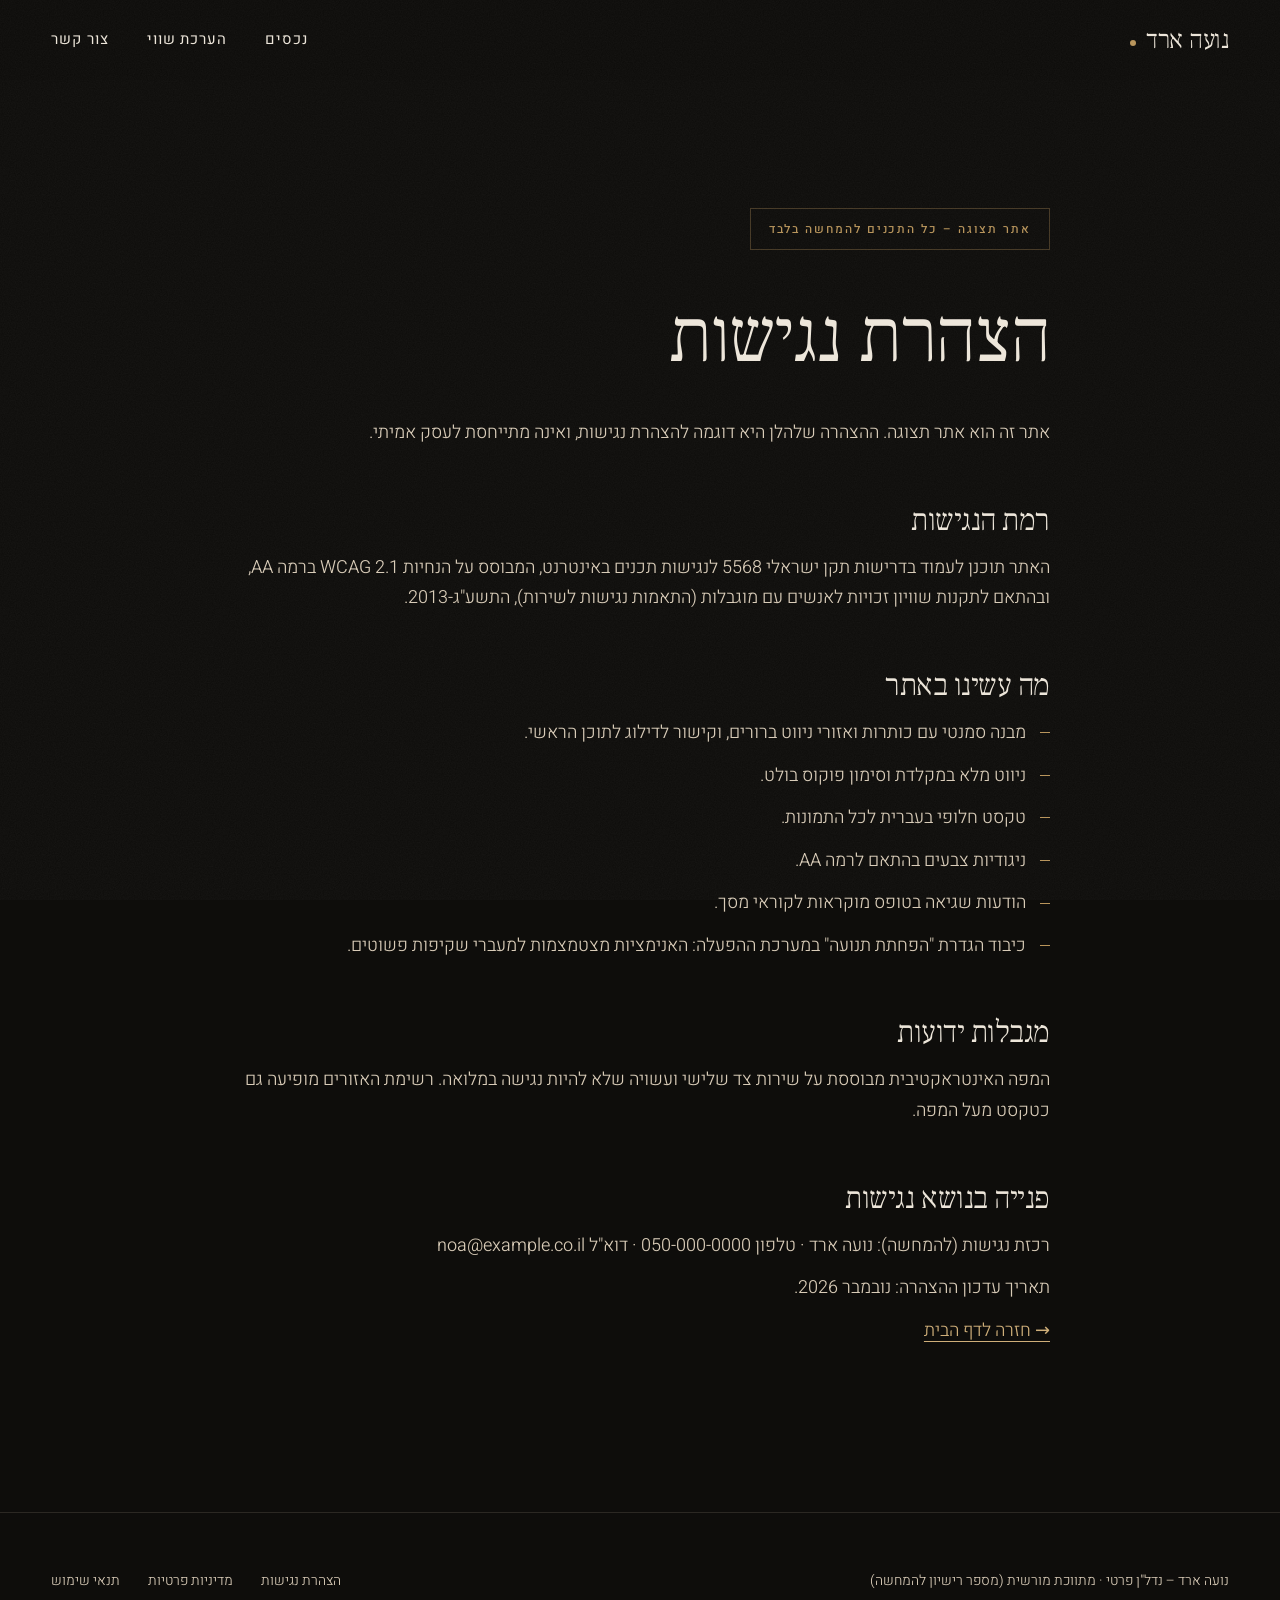
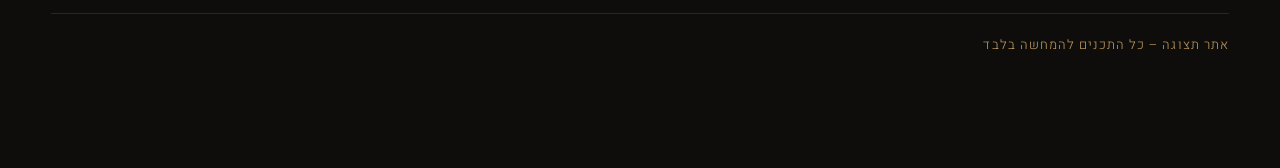
==== accessibility.html @ a2635454 "Noa Arad – private real estate demo site Hebrew (RTL) scroll-driven demo site for a fictional luxury" ====
<!doctype html>
<html lang="he" dir="rtl">
<head>
  <meta charset="utf-8">
  <meta name="viewport" content="width=device-width, initial-scale=1">
  <title>הצהרת נגישות · נועה ארד – נדל"ן פרטי</title>
  <meta name="robots" content="noindex">
  <meta name="theme-color" content="#0E0D0B">
  <link rel="icon" href="favicon.svg" type="image/svg+xml">
  <link rel="preconnect" href="https://fonts.googleapis.com">
  <link rel="preconnect" href="https://fonts.gstatic.com" crossorigin>
  <link rel="stylesheet" href="https://fonts.googleapis.com/css2?family=Frank+Ruhl+Libre:wght@300;500&family=Heebo:wght@300;400;500&display=swap">
  <link rel="stylesheet" href="css/style.css">
</head>
<body>
  <a class="skip-link" href="#main">דילוג לתוכן הראשי</a>
  <header class="site-header">
    <div class="site-header__inner">
      <a class="logo" href="index.html">נועה ארד</a>
      <nav class="site-nav" aria-label="ניווט ראשי">
        <ul>
          <li><a href="index.html#listings">נכסים</a></li>
          <li><a href="index.html#valuation">הערכת שווי</a></li>
          <li><a href="index.html#contact">צור קשר</a></li>
        </ul>
      </nav>
    </div>
  </header>
  <main id="main" class="page" tabindex="-1">
    <div class="container">
      <p class="demo-banner">אתר תצוגה – כל התכנים להמחשה בלבד</p>
      <h1>הצהרת נגישות</h1>
      <p>אתר זה הוא אתר תצוגה. ההצהרה שלהלן היא דוגמה להצהרת נגישות, ואינה מתייחסת לעסק אמיתי.</p>
      <h2>רמת הנגישות</h2>
      <p>האתר תוכנן לעמוד בדרישות תקן ישראלי 5568 לנגישות תכנים באינטרנט, המבוסס על הנחיות WCAG 2.1 ברמה AA, ובהתאם לתקנות שוויון זכויות לאנשים עם מוגבלות (התאמות נגישות לשירות), התשע"ג-2013.</p>
      <h2>מה עשינו באתר</h2>
      <ul>
        <li>מבנה סמנטי עם כותרות ואזורי ניווט ברורים, וקישור לדילוג לתוכן הראשי.</li>
        <li>ניווט מלא במקלדת וסימון פוקוס בולט.</li>
        <li>טקסט חלופי בעברית לכל התמונות.</li>
        <li>ניגודיות צבעים בהתאם לרמה AA.</li>
        <li>הודעות שגיאה בטופס מוקראות לקוראי מסך.</li>
        <li>כיבוד הגדרת "הפחתת תנועה" במערכת ההפעלה: האנימציות מצטמצמות למעברי שקיפות פשוטים.</li>
      </ul>
      <h2>מגבלות ידועות</h2>
      <p>המפה האינטראקטיבית מבוססת על שירות צד שלישי ועשויה שלא להיות נגישה במלואה. רשימת האזורים מופיעה גם כטקסט מעל המפה.</p>
      <h2>פנייה בנושא נגישות</h2>
      <p>רכזת נגישות (להמחשה): נועה ארד · טלפון <span dir="ltr">050-000-0000</span> · דוא"ל noa@example.co.il</p>
      <p>תאריך עדכון ההצהרה: נובמבר 2026.</p>
      <p><a href="index.html">→ חזרה לדף הבית</a></p>
    </div>
  </main>
  <footer class="site-footer">
    <div class="container site-footer__inner">
      <p>נועה ארד – נדל"ן פרטי · מתווכת מורשית (מספר רישיון להמחשה)</p>
      <nav aria-label="קישורים משפטיים">
        <ul class="site-footer__links">
          <li><a href="accessibility.html">הצהרת נגישות</a></li>
          <li><a href="privacy.html">מדיניות פרטיות</a></li>
          <li><a href="terms.html">תנאי שימוש</a></li>
        </ul>
      </nav>
      <p class="site-footer__demo">אתר תצוגה – כל התכנים להמחשה בלבד</p>
    </div>
  </footer>
</body>
</html>
---- css/style.css ----
/* =========================================================
   נועה ארד – נדל"ן פרטי · Design system
   Phase 2: full static design. Motion is added in phases 3–4.
   ========================================================= */

/* ---------- Tokens ---------- */
:root {
  --ink: #0E0D0B;
  --ink-2: #17140F;
  --cream: #F3EDE3;
  --sand: #D9CCB8;
  --text: #EDE6DA;
  --gold: #B8945A;
  --gold-soft: #CFAF7A;
  --gold-deep: #7A5C2E;      /* gold for text on cream (AA) */
  --ink-muted: #4A4237;      /* secondary text on cream (AA) */
  --line: rgba(184, 148, 90, .32);
  --line-faint: rgba(217, 204, 184, .14);
  --error: #E8A48F;
  --error-on-cream: #A1381F;

  --font-serif: 'Frank Ruhl Libre', 'David', 'Times New Roman', serif;
  --font-sans: 'Heebo', system-ui, -apple-system, 'Segoe UI', Arial, sans-serif;

  --max: 1320px;
  --gutter: clamp(20px, 4vw, 56px);
  --col-gap: clamp(16px, 2vw, 32px);
  --header-h: 80px;
  --section-pad: clamp(112px, 15vw, 220px);

  --ease-out: cubic-bezier(.16, 1, .3, 1);   /* expo.out */
  --ease-io: cubic-bezier(.65, 0, .35, 1);

  /* Section theme (overridden by .theme-cream) */
  --bg: var(--ink);
  --fg: var(--text);
  --fg-2: var(--sand);
  --accent: var(--gold);
  --rule: var(--line);
}
@media (max-width: 767px) { :root { --header-h: 64px; } }

/* ---------- Reset / base ---------- */
*, *::before, *::after { box-sizing: border-box; }
html { -webkit-text-size-adjust: 100%; text-size-adjust: 100%; scroll-padding-top: var(--header-h); }
body {
  margin: 0;
  background: var(--ink);
  color: var(--sand);
  font-family: var(--font-sans);
  font-weight: 300;
  font-size: 17px;
  line-height: 1.7;
  -webkit-font-smoothing: antialiased;
  -moz-osx-font-smoothing: grayscale;
  overflow-x: clip;
}
@media (min-width: 1024px) { body { font-size: 18px; } }

h1, h2, h3 {
  font-family: var(--font-serif);
  font-weight: 300;
  color: var(--fg);
  line-height: 1.04;
  letter-spacing: -0.015em;
  margin: 0;
  text-wrap: balance;
}
h2 { font-size: clamp(42px, 6.4vw, 104px); }
h3 { font-size: clamp(24px, 2.2vw, 32px); line-height: 1.15; }
p { margin: 0; text-wrap: pretty; }
a { color: inherit; text-decoration-thickness: 1px; text-underline-offset: .25em; }
img { display: block; max-width: 100%; height: auto; }
picture { display: contents; }
ul, ol { list-style: none; margin: 0; padding: 0; }
address { font-style: normal; }
button { font: inherit; color: inherit; }
::selection { background: var(--gold); color: var(--ink); }

:focus-visible { outline: 2px solid var(--gold); outline-offset: 4px; }
.theme-cream :focus-visible { outline-color: var(--gold-deep); }

.visually-hidden {
  position: absolute !important; width: 1px; height: 1px; overflow: hidden;
  clip-path: inset(50%); white-space: nowrap;
}
.skip-link {
  position: fixed; inset-block-start: 12px; inset-inline-start: 12px; z-index: 1001;
  padding: 12px 20px; background: var(--gold); color: var(--ink);
  font-weight: 500; text-decoration: none;
  transform: translateY(-200%);
}
.skip-link:focus { transform: none; }

/* Film grain over everything */
body::after {
  content: '';
  position: fixed; inset: 0;
  z-index: 999;
  pointer-events: none;
  opacity: .04;
  background-image: url("data:image/svg+xml,%3Csvg xmlns='http://www.w3.org/2000/svg' width='220' height='220'%3E%3Cfilter id='n'%3E%3CfeTurbulence type='fractalNoise' baseFrequency='.85' numOctaves='3' stitchTiles='stitch'/%3E%3CfeColorMatrix values='0 0 0 0 1 0 0 0 0 1 0 0 0 0 1 0 0 0 1 0'/%3E%3C/filter%3E%3Crect width='100%25' height='100%25' filter='url(%23n)'/%3E%3C/svg%3E");
}

/* ---------- Lenis ---------- */
html.lenis, html.lenis body { height: auto; }
.lenis.lenis-smooth { scroll-behavior: auto !important; }
.lenis.lenis-stopped { overflow: clip; }

/* ---------- Preloader ---------- */
.preloader {
  position: fixed; inset: 0; z-index: 2000;
  display: grid; place-items: center;
  background: var(--ink);
  clip-path: inset(0);
}
.preloader__inner { display: grid; justify-items: center; gap: 28px; }
.preloader__name {
  font-family: var(--font-serif); font-weight: 300;
  font-size: clamp(34px, 5vw, 64px); line-height: 1; letter-spacing: -0.01em;
  color: var(--text);
}
.preloader__line { position: relative; display: block; width: min(220px, 50vw); height: 1px; background: rgba(184,148,90,.22); }
.preloader__fill { position: absolute; inset: 0; background: var(--gold); transform: scaleX(0); transform-origin: right center; }

/* ---------- Scroll progress ---------- */
.scroll-progress {
  position: fixed; inset-block-start: 0; inset-inline: 0; z-index: 110;
  height: 2px; background: var(--gold);
  transform: scaleX(0); transform-origin: right center;
  pointer-events: none;
}

/* ---------- Layout primitives ---------- */
.container { width: 100%; max-width: calc(var(--max) + var(--gutter) * 2); margin-inline: auto; padding-inline: var(--gutter); }
section { position: relative; }

.theme-cream {
  --bg: var(--cream);
  --fg: var(--ink);
  --fg-2: var(--ink-muted);
  --accent: var(--gold-deep);
  --rule: rgba(122, 92, 46, .35);
  background: var(--bg);
  color: var(--fg-2);
}

/* ---------- Type helpers ---------- */
.label {
  display: flex; align-items: center; gap: 14px;
  font-family: var(--font-sans);
  font-weight: 500;
  font-size: 12px;
  line-height: 1.4;
  letter-spacing: .2em;
  color: var(--accent);
  margin-block-end: 28px;
}
.label::before { content: ''; width: 28px; height: 1px; background: currentColor; flex: none; }

.hairline {
  display: block; height: 1px; background: var(--accent);
  transform-origin: right center;   /* draws from inline-start in RTL */
  margin-block-start: 40px;
}

.section-head { margin-block-end: clamp(56px, 7vw, 104px); }
.section-head h2 { max-width: 14ch; }
.section-head__sub { margin-block-start: 24px; max-width: 46ch; font-size: clamp(17px, 1.3vw, 20px); color: var(--fg-2); }
@media (min-width: 1024px) {
  .section-head { display: grid; grid-template-columns: repeat(12, minmax(0, 1fr)); column-gap: var(--col-gap); align-items: end; }
  .section-head .label { grid-column: 1 / -1; }
  .section-head h2 { grid-column: 1 / span 7; }
  .section-head__sub { grid-column: 9 / span 4; margin: 0; padding-block-end: .6em; }
  .section-head .hairline { grid-column: 1 / -1; }
}

/* ---------- Media boxes (fixed ratio + blurred placeholder) ---------- */
[style*="-lqip.webp"] {
  background-color: var(--ink-2);
  background-position: center; background-size: cover; background-repeat: no-repeat;
  overflow: hidden;
}
[style*="-lqip.webp"] img { width: 100%; height: 100%; object-fit: cover; }

/* ---------- Buttons ---------- */
.btn {
  --btn-fg: var(--fg);
  --btn-border: var(--accent);
  --btn-fill: var(--accent);
  --btn-fg-hover: var(--bg);
  position: relative;
  display: inline-flex; align-items: center; justify-content: center;
  min-height: 56px; padding: 0 36px;
  border: 1px solid var(--btn-border);
  background: transparent; color: var(--btn-fg);
  font: 400 14px/1 var(--font-sans); letter-spacing: .16em;
  text-decoration: none; cursor: pointer;
  isolation: isolate;
  transition: color .6s var(--ease-out);
}
.btn::before {
  content: ''; position: absolute; inset: 0; z-index: -1;
  background: var(--btn-fill);
  clip-path: inset(0 0 0 100%);          /* collapsed at the inline-start (right) edge */
  transition: clip-path .7s var(--ease-out);
}
.btn span { position: relative; }
.btn:hover, .btn:focus-visible { color: var(--btn-fg-hover); }
.btn:hover::before, .btn:focus-visible::before { clip-path: inset(0); }
.btn--solid {
  --btn-fg: var(--ink); --btn-fg-hover: var(--ink); --btn-fill: var(--gold-soft);
  background: var(--gold); border-color: var(--gold);
}
.btn--ghost { --btn-border: transparent; --btn-fill: transparent; --btn-fg-hover: var(--accent); padding-inline: 8px; }
.btn--ghost:hover span { text-decoration: underline; text-underline-offset: .4em; }
.btn[hidden] { display: none; }

/* =========================================================
   Header
   ========================================================= */
.site-header {
  position: fixed; inset-block-start: 0; inset-inline: 0; z-index: 100;
  height: var(--header-h);
  color: var(--text);
  border-block-end: 1px solid transparent;
  transition: transform .7s var(--ease-out), background-color .5s ease, border-color .5s ease;
}
.site-header.is-solid {
  background: rgba(14, 13, 11, .8);
  -webkit-backdrop-filter: blur(14px) saturate(1.2);
  backdrop-filter: blur(14px) saturate(1.2);
  border-block-end-color: var(--line-faint);
}
.site-header.is-hidden { transform: translateY(-100%); }
.site-header__inner {
  height: 100%; max-width: calc(var(--max) + var(--gutter) * 2); margin-inline: auto; padding-inline: var(--gutter);
  display: flex; align-items: center; justify-content: space-between; gap: 24px;
}
.logo {
  display: inline-flex; align-items: baseline; gap: 10px;
  font-family: var(--font-serif); font-weight: 300; font-size: 26px; line-height: 1;
  color: var(--text); text-decoration: none; letter-spacing: -0.01em;
}
.logo::after { content: ''; width: 6px; height: 6px; border-radius: 50%; background: var(--gold); transform: translateY(-2px); }
.site-nav ul { display: flex; gap: clamp(18px, 3vw, 48px); }
.site-nav a {
  position: relative; display: inline-block; padding-block: 8px;
  color: var(--text); text-decoration: none;
  font-size: 15px; font-weight: 400; letter-spacing: .06em;
}
.site-nav a::after {
  content: ''; position: absolute; inset-inline: 0; inset-block-end: 2px; height: 1px; background: var(--gold);
  transform: scaleX(0); transform-origin: right center; transition: transform .6s var(--ease-out);
}
.site-nav a:hover::after, .site-nav a:focus-visible::after { transform: scaleX(1); }
@media (max-width: 479px) {
  .logo { font-size: 21px; }
  .logo::after { display: none; }
  .site-nav ul { gap: 16px; }
  .site-nav a { font-size: 14px; letter-spacing: 0; }
}

/* =========================================================
   1. Hero
   ========================================================= */
.hero { height: 100vh; height: 100svh; background: var(--ink); }
.hero__stage { position: relative; height: 100%; overflow: hidden; }
.hero__layer { position: absolute; inset: 0; }
.hero__layer--hall { visibility: hidden; }
.hero__layer--hall img { transform-origin: center center; }
.hero__title .word-mask, .hero__title > div { padding-block: .08em; }
.hero__layer--door::after {
  content: ''; position: absolute; inset: 0; pointer-events: none;
  background:
    linear-gradient(to bottom, rgba(14,13,11,.82) 0%, rgba(14,13,11,.45) 28%, rgba(14,13,11,0) 52%),
    linear-gradient(to top, rgba(14,13,11,.55) 0%, rgba(14,13,11,0) 22%);
}
.hero__flash {
  position: absolute; inset: 0; opacity: 0; pointer-events: none;
  background: radial-gradient(ellipse at center, rgba(255, 226, 180, .9) 0%, rgba(207, 175, 122, .35) 35%, rgba(14,13,11,0) 70%);
  mix-blend-mode: screen;
}
.hero__content {
  position: absolute; inset-inline: 0; inset-block-start: clamp(104px, 15vh, 180px);
  text-align: center; padding-inline: var(--gutter);
}
.hero__title {
  font-size: clamp(56px, 10vw, 160px);
  line-height: 1;
  letter-spacing: -0.025em;
  color: var(--text);
  text-shadow: 0 2px 40px rgba(14,13,11,.35);
}
.hero__subtitle {
  margin-block-start: clamp(14px, 1.6vw, 24px);
  font-size: clamp(13px, 1.1vw, 16px);
  font-weight: 400;
  letter-spacing: .28em;
  color: var(--sand);
}
.hero__scroll {
  position: absolute; inset-block-end: clamp(24px, 4vh, 44px); inset-inline: 0; margin-inline: auto; width: max-content;
  display: flex; flex-direction: column; align-items: center; gap: 14px;
  font-size: 12px; font-weight: 500; letter-spacing: .24em; color: var(--text); text-decoration: none;
}
.hero__scroll-line { position: relative; width: 1px; height: 56px; background: rgba(237, 230, 218, .22); overflow: hidden; }
.hero__scroll-line::after {
  content: ''; position: absolute; inset: 0; background: var(--gold);
  animation: scroll-cue 2.4s var(--ease-io) infinite;
}
@keyframes scroll-cue {
  0%   { transform: scaleY(0); transform-origin: top center; }
  45%  { transform: scaleY(1); transform-origin: top center; }
  55%  { transform: scaleY(1); transform-origin: bottom center; }
  100% { transform: scaleY(0); transform-origin: bottom center; }
}

/* =========================================================
   2. Story
   ========================================================= */
.story { padding-block: clamp(140px, 22vh, 260px) var(--section-pad); overflow: hidden; isolation: isolate; }
.story__bg { position: absolute; inset: 0; z-index: -1; }
.story__bg::after {
  content: ''; position: absolute; inset: 0;
  background: linear-gradient(to bottom, rgba(14,13,11,.72), rgba(14,13,11,.86) 45%, var(--ink) 100%);
}
.story__inner { display: grid; grid-template-columns: repeat(12, minmax(0, 1fr)); column-gap: var(--col-gap); }
.story__inner > * { grid-column: 1 / -1; }
.story__title { font-size: clamp(48px, 8vw, 136px); max-width: 11ch; }
.story__subtitle {
  font-family: var(--font-serif); font-weight: 300;
  font-size: clamp(22px, 2.4vw, 36px); line-height: 1.3; color: var(--gold-soft);
  margin-block: 28px clamp(48px, 6vw, 96px);
  max-width: 24ch;
}
.story__lines { display: grid; gap: 18px; max-width: 34ch; }
.story__lines p { font-size: clamp(19px, 1.6vw, 24px); line-height: 1.6; color: var(--text); }
@media (min-width: 1024px) {
  .story__subtitle { grid-column: 1 / span 5; grid-row: 3; }
  .story__lines { grid-column: 7 / span 6; grid-row: 3; margin-block-start: 34px; }
}

.stats {
  display: grid; grid-template-columns: repeat(2, minmax(0, 1fr)); gap: 56px var(--col-gap);
  margin: clamp(96px, 12vw, 180px) 0 0;
}
@media (min-width: 1024px) { .stats { grid-template-columns: repeat(4, minmax(0, 1fr)); } }
.stat { position: relative; padding-block-start: 28px; display: flex; flex-direction: column-reverse; justify-content: flex-end; gap: 12px; }
.stat::before { content: ''; position: absolute; inset-block-start: 0; inset-inline: 0; height: 1px; background: var(--gold); transform-origin: right center; }
.stat__value {
  margin: 0;
  font-family: var(--font-serif); font-weight: 300;
  font-size: clamp(40px, 4.6vw, 72px); line-height: 1; letter-spacing: -0.02em;
  color: var(--text);
  font-variant-numeric: tabular-nums;
  white-space: nowrap;
}
.stat__suffix { color: var(--gold); }
.stat:nth-child(2) .stat__suffix { font-size: .42em; letter-spacing: 0; margin-inline-start: .2em; }
.stat__label { font-size: 15px; color: var(--sand); }

/* =========================================================
   3. Tour
   ========================================================= */
.tour { background: var(--ink); }
.tour__head { padding-block: clamp(40px, 6vw, 96px) clamp(48px, 6vw, 80px); }
.tour__title { font-size: clamp(42px, 6.4vw, 104px); max-width: 12ch; }
.tour__viewport { position: relative; overflow: hidden; }
.tour__track { display: grid; }
.tour__panel { position: relative; height: 100vh; height: 100svh; overflow: hidden; isolation: isolate; }
.tour__media { position: absolute; inset: 0; z-index: -1; }
.tour__media::after {
  content: ''; position: absolute; inset: 0;
  background:
    linear-gradient(to top, rgba(14,13,11,.88) 0%, rgba(14,13,11,.35) 38%, rgba(14,13,11,0) 60%),
    linear-gradient(to left, rgba(14,13,11,.35), rgba(14,13,11,0) 45%);
}
.tour__caption {
  position: absolute; inset-block-end: clamp(64px, 12vh, 140px);
  inset-inline: var(--gutter);
  max-width: 560px;
}
.tour__caption .label { margin-block-end: 20px; }
.tour__caption h3 { font-size: clamp(40px, 5.4vw, 88px); line-height: 1; letter-spacing: -0.02em; margin-block-end: 18px; color: var(--text); }
.tour__caption p:not(.label) { font-size: clamp(17px, 1.4vw, 21px); color: var(--text); max-width: 32ch; }
.tour__caption .btn { margin-block-start: 36px; }

/* Desktop horizontal mode is switched on by JS (phase 4) */
.tour.is-horizontal .tour__track { display: flex; width: max-content; }
.tour.is-horizontal .tour__panel { width: 100vw; flex: none; }

.tour__hud {
  position: absolute; inset-block-end: 48px; inset-inline: calc(var(--gutter) + 96px) var(--gutter);  /* clear of the WhatsApp button */
  display: none; align-items: center; gap: 24px;
  font-size: 13px; font-weight: 500; letter-spacing: .2em; color: var(--text);
  pointer-events: none;
}
.tour.is-horizontal .tour__hud { display: flex; }
.tour__current { color: var(--gold); }
.tour__progress { position: relative; flex: 1; height: 1px; background: rgba(237,230,218,.2); }
.tour__progress-bar { position: absolute; inset: 0; background: var(--gold); transform-origin: right center; transform: scaleX(.25); }

/* =========================================================
   4. Listings
   ========================================================= */
.listings, .sold, .map-section, .testimonials, .valuation { padding-block: var(--section-pad); }
.sold { padding-block-start: 0; }

.card { position: relative; }
.card__link { display: block; text-decoration: none; color: inherit; }
.card__link:focus-visible { outline-offset: 8px; }
.card__media { position: relative; aspect-ratio: 4 / 3; }
.card__media img { transition: transform .8s var(--ease-out); }
.card__body { display: flex; flex-direction: column; padding-block-start: 24px; }
.card__city { order: -1; font-size: 12px; font-weight: 500; letter-spacing: .2em; color: var(--gold); margin-block-end: 10px; }
.card__title { font-size: clamp(26px, 2.2vw, 34px); color: var(--text); }
.card__facts { margin-block-start: 10px; font-size: 15px; color: var(--sand); }
.card__price-wrap {
  position: relative; overflow: hidden;
  margin-block-start: 20px; padding-block-start: 18px;
  border-block-start: 1px solid var(--line);
}
.card__price, .card__cta { display: block; transition: transform .7s var(--ease-out); }
.card__price { font-family: var(--font-serif); font-size: 24px; line-height: 1.4; color: var(--text); font-variant-numeric: tabular-nums; }
.card__cta {
  position: absolute; inset-inline-start: 0; inset-block-end: 0;
  font-size: 15px; font-weight: 400; letter-spacing: .12em; line-height: calc(24px * 1.4); color: var(--gold);
  transform: translateY(110%);
}
.card__cta::after { content: ' ←'; }

@media (hover: hover) and (pointer: fine) {
  .card__link:hover .card__media img { transform: scale(1.06); }
  .card__link:hover .card__price { transform: translateY(-110%); }
  .card__link:hover .card__cta { transform: translateY(0); }
}

/* Featured */
.listings__featured { margin-block-end: clamp(72px, 9vw, 136px); }
.card--featured .card__media { aspect-ratio: 16 / 10; }
@media (min-width: 1024px) {
  .card--featured .card__media { aspect-ratio: 21 / 9; }
  .card--featured .card__body {
    display: grid; grid-template-columns: repeat(12, minmax(0, 1fr)); column-gap: var(--col-gap);
    padding-block-start: 36px;
  }
  .card--featured .card__city { grid-column: 1 / span 6; grid-row: 1; }
  .card--featured .card__title { grid-column: 1 / span 7; grid-row: 2; font-size: clamp(40px, 4.4vw, 68px); }
  .card--featured .card__facts { grid-column: 1 / span 7; grid-row: 3; font-size: 17px; }
  .card--featured .card__price-wrap { grid-column: 9 / span 4; grid-row: 2 / span 2; align-self: end; margin: 0; }
  .card--featured .card__price { font-size: 34px; }
  .card--featured .card__cta { line-height: calc(34px * 1.4); }
}

.listings__grid { display: grid; gap: 72px var(--col-gap); }
@media (min-width: 768px) { .listings__grid { grid-template-columns: repeat(2, minmax(0, 1fr)); } }
@media (min-width: 1200px) {
  .listings__grid { grid-template-columns: repeat(3, minmax(0, 1fr)); align-items: start; }
  .listings__grid > .card:nth-child(3n+2) { margin-block-start: 96px; }  /* gentle stagger */
}

.load-error { color: var(--error); }

/* =========================================================
   5. Sold wall
   ========================================================= */
.sold__wall { display: grid; gap: 72px var(--col-gap); }
@media (min-width: 768px) and (max-width: 1023px) {
  .sold__wall { grid-template-columns: repeat(2, minmax(0, 1fr)); }
  .sold-card--1 { grid-column: 1 / -1; }
}
@media (min-width: 1024px) {
  .sold__wall { grid-template-columns: repeat(12, minmax(0, 1fr)); align-items: start; row-gap: 0; }
  .sold-card--1 { grid-column: 1 / span 7; }
  .sold-card--2 { grid-column: 9 / span 4; margin-block-start: 160px; }
  .sold-card--3 { grid-column: 3 / span 5; margin-block-start: -40px; }
}
.sold-card__media { position: relative; aspect-ratio: 4 / 3; }
.sold-card--1 .sold-card__media { aspect-ratio: 16 / 10; }
.sold-card--2 .sold-card__media { aspect-ratio: 4 / 5; }
.sold-card--3 .sold-card__media { aspect-ratio: 5 / 4; }
.sold-card__media img { filter: grayscale(.25) brightness(.9); }
.sold-card__media::after {
  content: ''; position: absolute; inset: 0; pointer-events: none;
  background: radial-gradient(ellipse at center, rgba(14,13,11,0) 40%, rgba(14,13,11,.45) 100%);
}
.stamp-wrap { position: absolute; inset: 0; z-index: 2; display: grid; place-items: center; pointer-events: none; }
.stamp {
  display: block;
  padding: 14px 34px 16px;
  border: 2px solid var(--gold);
  outline: 1px solid var(--gold); outline-offset: 4px;
  color: var(--gold-soft);
  background: rgba(14, 13, 11, .62);
  font: 500 clamp(28px, 3vw, 44px)/1 var(--font-serif);
  letter-spacing: .08em;
  white-space: nowrap;
  transform: rotate(-14deg);
}
.sold-card__body { display: flex; flex-wrap: wrap; align-items: baseline; justify-content: space-between; gap: 6px 24px; padding-block-start: 22px; }
.sold-card__city { width: 100%; font-size: 12px; font-weight: 500; letter-spacing: .2em; color: var(--gold); }
.sold-card__title { font-size: clamp(22px, 2vw, 30px); color: var(--text); }
.sold-card__days { font-size: 15px; color: var(--sand); }

/* =========================================================
   6. Map
   ========================================================= */
.map-section { background: var(--ink-2); }
.map {
  position: relative;
  height: clamp(440px, 68vh, 720px);
  background: #0b0a09;
  border: 1px solid var(--line);
}
.map.leaflet-container { background: #0b0a09; font-family: var(--font-sans); }
/* OpenStreetMap tiles turned into a warm dark map (used while CARTO needs an API key) */
.map--filtered .leaflet-tile-pane { filter: invert(1) hue-rotate(180deg) grayscale(.75) sepia(.22) brightness(.72) contrast(1.05); }
.leaflet-container a { color: var(--gold-soft); }
.leaflet-control-attribution {
  background: rgba(14,13,11,.8) !important; color: rgba(217,204,184,.75) !important;
  font-size: 10px !important; padding: 2px 8px !important;
}
.leaflet-control-attribution a { color: var(--sand) !important; }
.leaflet-bar { border: 1px solid var(--line) !important; border-radius: 0 !important; box-shadow: none !important; }
.leaflet-bar a {
  width: 40px !important; height: 40px !important;
  background: rgba(14,13,11,.9) !important; color: var(--text) !important;
  border-radius: 0 !important; border-bottom-color: var(--line) !important;
  font: 300 20px/38px var(--font-sans) !important;
  transition: background-color .3s, color .3s;
}
.leaflet-bar a:hover { background: var(--gold) !important; color: var(--ink) !important; }

.gold-marker { position: relative; }
.gold-marker__dot {
  position: absolute; inset: 4px; border-radius: 50%;
  background: var(--gold);
  box-shadow: 0 0 0 3px rgba(14,13,11,.8), 0 0 18px rgba(207,175,122,.55);
}
.gold-marker__pulse {
  position: absolute; inset: -8px; border-radius: 50%;
  border: 1px solid var(--gold-soft);
  animation: marker-pulse 2.8s var(--ease-out) infinite;
}
@keyframes marker-pulse {
  0%   { transform: scale(.35); opacity: .9; }
  100% { transform: scale(1.6); opacity: 0; }
}
.map-popup .leaflet-popup-content-wrapper {
  background: var(--ink); color: var(--text);
  border: 1px solid var(--line); border-radius: 0; box-shadow: 0 18px 40px rgba(0,0,0,.45);
}
.map-popup .leaflet-popup-tip { background: var(--ink); box-shadow: none; }
.map-popup .leaflet-popup-content { margin: 14px 20px; font-family: var(--font-sans); line-height: 1.4; }
.map-tip { display: grid; gap: 4px; text-align: right; }
.map-tip strong { font-family: var(--font-serif); font-weight: 300; font-size: 22px; }
.map-tip__deals { color: var(--gold); font-size: 13px; font-weight: 500; letter-spacing: .12em; }

/* =========================================================
   7. Testimonials
   ========================================================= */
.testimonials { text-align: center; }
.testimonials::before {
  content: ''; display: block; width: 1px; height: clamp(56px, 8vw, 96px); margin: 0 auto clamp(48px, 6vw, 80px);
  background: linear-gradient(to bottom, rgba(184,148,90,0), var(--gold));
}
.testimonials__stage { display: grid; }
.testimonial {
  grid-area: 1 / 1;
  margin: 0;
  opacity: 0; visibility: hidden;
  transition: opacity .9s var(--ease-out), visibility 0s linear .9s;
}
.testimonial.is-active { opacity: 1; visibility: visible; transition: opacity .9s var(--ease-out) .15s, visibility 0s; }
.testimonial blockquote { margin: 0; }
.testimonial blockquote p {
  font-family: var(--font-serif); font-weight: 300;
  font-size: clamp(30px, 4.2vw, 64px); line-height: 1.22; letter-spacing: -0.01em;
  color: var(--text);
  max-width: 22ch; margin-inline: auto;      /* ch of the quote font, not the body font */
}
@media (min-width: 1024px) { .testimonial blockquote p { max-width: 28ch; } }
.testimonial figcaption { margin-block-start: 40px; color: var(--gold); font-size: 14px; font-weight: 500; letter-spacing: .16em; }
.testimonials__dots { display: flex; justify-content: center; gap: 6px; margin-block-start: 56px; }
.testimonials__dots button {
  position: relative; width: 36px; height: 36px; padding: 0;
  border: 0; background: none; cursor: pointer;
}
.testimonials__dots button::after {
  content: ''; position: absolute; inset: 14px; border-radius: 50%;
  border: 1px solid var(--gold);
  transition: background-color .5s, transform .5s var(--ease-out);
}
.testimonials__dots button:hover::after { transform: scale(1.3); }
.testimonials__dots button[aria-selected="true"]::after { background: var(--gold); }

/* =========================================================
   8. Valuation (cream, "sunrise")
   ========================================================= */
.valuation__inner { display: grid; grid-template-columns: repeat(12, minmax(0, 1fr)); column-gap: var(--col-gap); }
.valuation__inner > * { grid-column: 1 / -1; }
@media (min-width: 1024px) {
  .vform, .vform__thanks { grid-column: 3 / span 8; }
}
.vform__progress { position: relative; height: 2px; background: var(--rule); overflow: hidden; }
.vform__progress-bar {
  position: absolute; inset: 0; background: var(--accent);
  transform-origin: right center; transform: scaleX(.25);
  transition: transform .9s var(--ease-out);
}
.vform__step-count { margin-block: 18px 48px; font-size: 12px; font-weight: 500; letter-spacing: .2em; color: var(--accent); }
.vform__step { border: 0; padding: 0; margin: 0; min-width: 0; }
.vform__step legend {
  font-family: var(--font-serif); font-weight: 300;
  font-size: clamp(30px, 3.4vw, 48px); line-height: 1.15; letter-spacing: -0.01em;
  color: var(--fg); margin-block-end: 40px; padding: 0;
}
.vform__choices { display: grid; grid-template-columns: repeat(2, minmax(0, 1fr)); gap: 12px; }
@media (min-width: 768px) { .vform__choices { grid-template-columns: repeat(4, minmax(0, 1fr)); } }
.choice { position: relative; display: block; cursor: pointer; }
.choice input { position: absolute; inset: 0; width: 100%; height: 100%; opacity: 0; margin: 0; cursor: pointer; }
.choice span {
  display: grid; place-items: center; min-height: 96px; padding: 16px;
  border: 1px solid var(--rule);
  font-family: var(--font-serif); font-size: 22px; color: var(--fg);
  transition: border-color .4s, background-color .4s, color .4s;
}
.choice:hover span { border-color: var(--accent); }
.choice input:checked + span { border-color: var(--fg); background: var(--fg); color: var(--bg); }
.choice input:focus-visible + span { outline: 2px solid var(--accent); outline-offset: 3px; }
.choice input[aria-invalid="true"] + span { border-color: var(--error-on-cream); }

.vform__fields { display: grid; gap: 8px 40px; }
@media (min-width: 768px) { .vform__fields { grid-template-columns: 1fr 1fr; } }
.field { display: grid; gap: 4px; margin-block-end: 24px; }
.field label { font-size: 13px; font-weight: 500; letter-spacing: .12em; color: var(--fg-2); }
.field input {
  width: 100%;
  font: 300 clamp(20px, 1.8vw, 26px)/1.4 var(--font-sans); color: var(--fg);
  background: transparent; border: 0; border-block-end: 1px solid var(--rule);
  padding: 12px 0; border-radius: 0;
  transition: border-color .4s, box-shadow .4s;
  -moz-appearance: textfield; appearance: textfield;
}
.field input::-webkit-outer-spin-button, .field input::-webkit-inner-spin-button { -webkit-appearance: none; margin: 0; }
.field input::placeholder { color: rgba(74, 66, 55, .5); }
.field input:hover { border-block-end-color: var(--fg-2); }
.field input:focus { outline: none; border-block-end-color: var(--fg); box-shadow: 0 1px 0 0 var(--fg); }
.field input[aria-invalid="true"] { border-block-end-color: var(--error-on-cream); box-shadow: 0 1px 0 0 var(--error-on-cream); }
.field input[dir="ltr"] { text-align: right; }

.vform__error { min-height: 1.7em; margin-block: 16px 8px; color: var(--error-on-cream); font-size: 15px; font-weight: 400; }
.vform__nav { display: flex; flex-wrap: wrap; align-items: center; gap: 16px 24px; margin-block-start: 24px; }
.vform__nav [data-prev] { order: 2; }
.valuation .btn { --btn-fg-hover: var(--bg); }
.valuation .btn--ghost { --btn-fg-hover: var(--accent); }

.vform__thanks { padding-block: 48px; border-block-start: 1px solid var(--rule); }
.vform__thanks:focus { outline: none; }
.vform__thanks-text { font-family: var(--font-serif); font-weight: 300; font-size: clamp(30px, 3.4vw, 52px); line-height: 1.25; color: var(--fg); max-width: 22ch; }
.vform__demo-note { margin-block-start: 28px; font-size: 13px; font-weight: 500; letter-spacing: .14em; color: var(--accent); }

/* =========================================================
   9. Finale
   ========================================================= */
.finale { min-height: 100vh; min-height: 100svh; display: grid; align-items: end; overflow: hidden; isolation: isolate; background: var(--ink); }
.finale__media { position: absolute; inset: 0; z-index: -1; }
.finale__media::after {
  content: ''; position: absolute; inset: 0;
  background: linear-gradient(to top, var(--ink) 0%, rgba(14,13,11,.7) 30%, rgba(14,13,11,.15) 65%, rgba(14,13,11,.35) 100%);
}
.finale__content { text-align: center; padding-block: 30vh clamp(64px, 10vh, 120px); }
.finale__title { font-size: clamp(48px, 8vw, 136px); max-width: 12ch; margin: 0 auto clamp(40px, 5vw, 64px); color: var(--text); }
.finale__details {
  margin-block-start: clamp(40px, 5vw, 64px);
  display: flex; flex-wrap: wrap; justify-content: center; gap: 6px 14px;
  color: var(--text); font-size: 15px; letter-spacing: .04em;
}
.finale__details a {
  text-decoration: none;
  background: linear-gradient(var(--gold), var(--gold)) no-repeat right bottom / 0 1px;
  transition: background-size .6s var(--ease-out);
}
.finale__details a:hover { background-size: 100% 1px; }
.finale__note { width: 100%; font-size: 12px; letter-spacing: .14em; color: var(--sand); }

/* =========================================================
   Footer
   ========================================================= */
.site-footer { padding-block: 56px 112px;  /* bottom room for the floating WhatsApp button */ background: var(--ink); border-block-start: 1px solid var(--line-faint); font-size: 14px; color: var(--sand); }
.site-footer__inner { display: grid; gap: 20px; }
@media (min-width: 1024px) {
  .site-footer__inner { grid-template-columns: repeat(12, minmax(0, 1fr)); column-gap: var(--col-gap); align-items: center; }
  .site-footer__inner > p:first-child { grid-column: 1 / span 6; }
  .site-footer__inner > nav { grid-column: 7 / span 6; justify-self: end; }
  .site-footer__demo { grid-column: 1 / -1; padding-block-start: 20px; border-block-start: 1px solid var(--line-faint); }
}
.site-footer__links { display: flex; flex-wrap: wrap; gap: 8px 28px; }
.site-footer__links a { text-decoration: none; color: var(--sand); transition: color .3s; }
.site-footer__links a:hover { color: var(--gold-soft); text-decoration: underline; }
.site-footer__demo { color: var(--gold); font-size: 13px; letter-spacing: .08em; }

/* =========================================================
   Floating WhatsApp
   ========================================================= */
.wa-float {
  position: fixed; inset-block-end: max(20px, env(safe-area-inset-bottom)); inset-inline-start: 20px; z-index: 90;
  width: 60px; height: 60px; border-radius: 50%;
  display: grid; place-items: center;
  background: var(--gold); color: var(--ink);
  box-shadow: 0 10px 30px rgba(0,0,0,.35);
  transition: background-color .4s, transform .6s var(--ease-out);
}
.wa-float:hover { background: var(--gold-soft); transform: scale(1.06); }
/* With JS: hidden until the hero ends */
.js .wa-float { opacity: 0; visibility: hidden; transform: scale(.6); transition: opacity .6s var(--ease-out), transform .8s var(--ease-out), visibility 0s linear .6s, background-color .4s; }
.js .wa-float.is-visible { opacity: 1; visibility: visible; transform: scale(1); transition: opacity .6s var(--ease-out), transform .8s var(--ease-out), visibility 0s, background-color .4s; }
.js .wa-float.is-visible:hover { transform: scale(1.06); }
@media (min-width: 1024px) { .wa-float { inset-block-end: 32px; inset-inline-start: 32px; width: 64px; height: 64px; } }

/* =========================================================
   Simple text pages (accessibility / privacy / terms)
   ========================================================= */
.page { padding-block: calc(var(--header-h) + clamp(64px, 10vw, 140px)) clamp(96px, 12vw, 160px); }
.page .container { max-width: calc(820px + var(--gutter) * 2); }
.page h1 { font-size: clamp(44px, 6vw, 88px); margin-block-end: 40px; color: var(--text); }
.page h2 { font-size: clamp(24px, 2.4vw, 34px); margin-block: 56px 16px; color: var(--text); }
.page p, .page li { margin-block-end: 12px; }
.page li { position: relative; padding-inline-start: 24px; }
.page li::before { content: ''; position: absolute; inset-inline-start: 0; inset-block-start: .8em; width: 10px; height: 1px; background: var(--gold); }
.page a { color: var(--gold-soft); }
.page .demo-banner {
  display: inline-block; border: 1px solid var(--line); color: var(--gold);
  padding: 10px 18px; margin-block-end: 48px;
  font-size: 12px; font-weight: 500; letter-spacing: .16em;
}
body:has(.page) .site-header { background: rgba(14, 13, 11, .8); -webkit-backdrop-filter: blur(14px); backdrop-filter: blur(14px); }

/* =========================================================
   property.html
   ========================================================= */
.property { min-height: 100vh; min-height: 100svh; }   /* keeps the footer below the fold until the listing renders (no layout shift) */
.property__loading, .property__missing { padding-block: calc(var(--header-h) + 120px) 160px; }
.property__missing h1 { font-size: clamp(44px, 6vw, 88px); margin-block-end: 24px; color: var(--text); }
.property__missing .btn { margin-block-start: 40px; }

/* Hero */
.phero { position: relative; height: 82vh; height: 82svh; min-height: 520px; display: grid; align-items: end; overflow: hidden; isolation: isolate; }
.phero__media { position: absolute; inset: 0; z-index: -1; }
.phero__media::after {
  content: ''; position: absolute; inset: 0;
  background: linear-gradient(to top, var(--ink) 0%, rgba(14,13,11,.55) 34%, rgba(14,13,11,.1) 60%, rgba(14,13,11,.55) 100%);
}
.phero__media img { transform-origin: center 60%; }
.js .phero__media img { transform: scale(1.14); transition: transform 2.6s var(--ease-out); }
.js .is-ready .phero__media img { transform: scale(1); }
.phero__content { padding-block-end: clamp(40px, 6vw, 80px); }
.phero__back {
  display: inline-block; margin-block-end: clamp(28px, 4vw, 56px); padding-block: 6px;
  font-size: 13px; font-weight: 500; letter-spacing: .14em; color: var(--text); text-decoration: none;
  background: linear-gradient(var(--gold), var(--gold)) no-repeat right bottom / 0 1px;
  transition: background-size .6s var(--ease-out);
}
.phero__back:hover, .phero__back:focus-visible { background-size: 100% 1px; }
.phero__title { font-size: clamp(48px, 8vw, 136px); max-width: 12ch; color: var(--text); }

/* Entrance (CSS only; removed by the reduced-motion rule) */
.js .phero__content > *, .js .pinfo > * { opacity: 0; transform: translateY(24px); transition: opacity 1.1s var(--ease-out), transform 1.3s var(--ease-out); }
.js .is-ready .phero__content > *, .js .is-ready .pinfo > * { opacity: 1; transform: none; }
.js .is-ready .phero__content > :nth-child(2) { transition-delay: .12s; }
.js .is-ready .phero__content > :nth-child(3) { transition-delay: .22s; }
.js .is-ready .pinfo > :nth-child(1) { transition-delay: .4s; }
.js .is-ready .pinfo > :nth-child(2) { transition-delay: .52s; }

/* Info */
.pinfo { display: grid; gap: 40px var(--col-gap); padding-block: clamp(40px, 6vw, 88px) clamp(72px, 10vw, 140px); }
@media (min-width: 1024px) {
  .pinfo { grid-template-columns: repeat(12, minmax(0, 1fr)); }
  .pinfo__price { grid-column: 1 / span 4; }
  .pinfo__body { grid-column: 6 / span 7; }
}
.pinfo__price { border-block-start: 1px solid var(--gold); padding-block-start: 24px; align-self: start; }
.pinfo__price-label { font-size: 12px; font-weight: 500; letter-spacing: .2em; color: var(--gold); }
.pinfo__price-value { margin-block-start: 10px; font-family: var(--font-serif); font-weight: 300; font-size: clamp(40px, 4.4vw, 68px); line-height: 1.05; color: var(--text); font-variant-numeric: tabular-nums; white-space: nowrap; }
.pinfo__desc { font-family: var(--font-serif); font-weight: 300; font-size: clamp(24px, 2.4vw, 36px); line-height: 1.35; color: var(--text); max-width: 26ch; }
.facts { display: grid; grid-template-columns: repeat(2, minmax(0, 1fr)); gap: 0 var(--col-gap); margin: clamp(40px, 5vw, 64px) 0 0; }
@media (min-width: 640px) { .facts { grid-template-columns: repeat(3, minmax(0, 1fr)); } }
.fact { padding-block: 18px; border-block-start: 1px solid var(--line); }
.fact dt { font-size: 13px; font-weight: 500; letter-spacing: .12em; color: var(--sand); }
.fact dd { margin: 6px 0 0; font-family: var(--font-serif); font-size: clamp(24px, 2vw, 30px); line-height: 1.2; color: var(--text); }
.pills { display: flex; flex-wrap: wrap; gap: 10px; margin-block-start: 32px; }
.pill { padding: 9px 18px; border: 1px solid var(--line); border-radius: 999px; font-size: 14px; font-weight: 400; color: var(--text); letter-spacing: .04em; }

/* Gallery strip */
.pgallery { padding-block-end: clamp(88px, 12vw, 180px); }
.pgallery__head { margin-block-end: clamp(32px, 4vw, 56px); }
.pgallery__head h2 { font-size: clamp(36px, 5vw, 80px); }
.pgallery__hint { margin-block-start: 16px; font-size: 14px; color: var(--sand); }
.pgallery__strip {
  display: flex; gap: var(--col-gap);
  padding-inline: var(--gutter);
  overflow-x: auto; overscroll-behavior-x: contain;
  scroll-snap-type: x proximity; scroll-padding-inline: var(--gutter);
  scrollbar-width: none;
  cursor: grab;
}
.pgallery__strip::-webkit-scrollbar { display: none; }
.pgallery__strip.is-dragging { cursor: grabbing; scroll-snap-type: none; }
.pgallery__strip.is-dragging .pgallery__btn { pointer-events: none; }
.pgallery__item { flex: none; width: min(86vw, 880px); scroll-snap-align: start; }
@media (min-width: 1024px) { .pgallery__item { width: min(60vw, 960px); } }
.pgallery__btn { position: relative; display: block; width: 100%; padding: 0; border: 0; background: none; cursor: inherit; }
.pgallery__media { display: block; aspect-ratio: 16 / 10; }
.pgallery__media img { transition: transform .9s var(--ease-out); user-select: none; -webkit-user-drag: none; }
@media (hover: hover) and (pointer: fine) { .pgallery__btn:hover .pgallery__media img { transform: scale(1.04); } }
.pgallery__num { position: absolute; inset-block-end: 18px; inset-inline-start: 20px; font-size: 12px; font-weight: 500; letter-spacing: .2em; color: var(--text); text-shadow: 0 1px 12px rgba(14,13,11,.8); }

/* Small map */
.pmap { display: grid; gap: 32px var(--col-gap); padding-block-end: clamp(88px, 12vw, 180px); }
@media (min-width: 1024px) {
  .pmap { grid-template-columns: repeat(12, minmax(0, 1fr)); align-items: end; }
  .pmap__text { grid-column: 1 / span 4; }
  .pmap .map { grid-column: 6 / span 7; }
}
.pmap__text h2 { font-size: clamp(36px, 5vw, 80px); }
.pmap__back { margin-block-start: 28px; padding-inline: 0; }
.map--small { height: clamp(300px, 44vh, 440px); }
.pmap--nomap .map { display: none; }

/* Sticky CTA bar */
.pcta {
  position: fixed; inset-inline: 0; inset-block-end: 0; z-index: 95;
  background: rgba(14, 13, 11, .86);
  -webkit-backdrop-filter: blur(14px) saturate(1.2); backdrop-filter: blur(14px) saturate(1.2);
  border-block-start: 1px solid var(--line);
  padding-block: 12px max(12px, env(safe-area-inset-bottom));
}
.js .pcta { transform: translateY(100%); transition: transform .9s var(--ease-out) .9s; }
.js .is-ready .pcta { transform: none; }
.pcta__inner { display: flex; align-items: center; justify-content: space-between; gap: 16px; }
.pcta__text { display: grid; min-width: 0; line-height: 1.3; }
.pcta__text strong { font-family: var(--font-serif); font-weight: 300; font-size: 20px; color: var(--text); white-space: nowrap; overflow: hidden; text-overflow: ellipsis; }
.pcta__text span { font-size: 13px; color: var(--sand); }
.pcta .btn { flex: none; min-height: 48px; padding-inline: 28px; }
@media (max-width: 479px) {
  .pcta__text span { display: none; }
  .pcta .btn { padding-inline: 20px; letter-spacing: .08em; }
}
.has-cta .site-footer { padding-block-end: 120px; }

/* Lightbox */
.lightbox {
  position: fixed; inset: 0; width: 100vw; height: 100vh; height: 100dvh; max-width: none; max-height: none;
  margin: 0; padding: 0; border: 0;
  background: rgba(8, 7, 6, .96); color: var(--text);
  overflow: hidden; touch-action: pan-y;
}
.lightbox::backdrop { background: rgba(8, 7, 6, .96); }
.lightbox[open] { display: grid; place-items: center; }
.lightbox__figure { margin: 0; width: 100%; height: 100%; display: grid; grid-template-rows: minmax(0, 1fr) auto; place-items: center; padding: 64px clamp(16px, 6vw, 96px) 20px; }
.lightbox__img { max-width: 100%; max-height: 100%; width: auto; height: auto; object-fit: contain; opacity: 0; transition: opacity .5s ease; user-select: none; -webkit-user-drag: none; }
.lightbox__img.is-loaded { opacity: 1; }
.lightbox__caption { display: flex; flex-wrap: wrap; justify-content: center; gap: 4px 20px; padding-block-start: 16px; font-size: 14px; color: var(--sand); text-align: center; }
.lightbox__count { color: var(--gold); font-weight: 500; letter-spacing: .16em; }
.lightbox__close, .lightbox__nav {
  position: absolute; z-index: 2;
  width: 52px; height: 52px; padding: 0;
  display: grid; place-items: center;
  border: 1px solid var(--line); border-radius: 50%;
  background: rgba(14,13,11,.6); color: var(--text);
  font: 300 20px/1 var(--font-sans); cursor: pointer;
  transition: background-color .3s, color .3s, border-color .3s;
}
.lightbox__close:hover, .lightbox__nav:hover { background: var(--gold); color: var(--ink); border-color: var(--gold); }
.lightbox__close { inset-block-start: 16px; inset-inline-end: 16px; }
.lightbox__nav { inset-block-start: 50%; translate: 0 -50%; }
.lightbox__nav--prev { inset-inline-start: 16px; }   /* right side in RTL */
.lightbox__nav--next { inset-inline-end: 16px; }     /* left side in RTL */
@media (max-width: 767px) {
  .lightbox__nav { inset-block-start: auto; inset-block-end: 64px; translate: none; width: 44px; height: 44px; }
  .lightbox__figure { padding-block-end: 124px; }
}
/* The dialog sits in the top layer, above the custom cursor, so the native cursor returns inside it. */
.has-cursor.lightbox-open, .has-cursor.lightbox-open .lightbox { cursor: auto !important; }
.has-cursor.lightbox-open .lightbox button { cursor: pointer !important; }

/* =========================================================
   Motion states (phase 4). `.motion` is set on <html> by JS
   only when animations run (never with reduced motion / no JS).
   ========================================================= */

/* SplitText line masks: leave room for Hebrew descenders (ק ן ף ך ץ) */
.line-mask, .hero__word-mask { padding-block-end: .14em; margin-block-end: -.14em; }

/* Hairlines draw in from the inline-start side */
.motion .hairline,
.motion .stat::before { transform: scaleX(0); transition: transform 1.4s var(--ease-out); }
.motion .is-in > .hairline,
.motion .stat.is-in::before { transform: scaleX(1); }

/* Story continues on the hall image the hero ends on */
.story__bg::after { opacity: var(--dim, 1); }
.story.is-continuous { margin-block-start: -100vh; margin-block-start: -100svh; padding-block-start: 0; overflow: clip; z-index: 1; }
.story.is-continuous .story__bg { position: sticky; inset: auto; inset-block-start: 0; height: 100vh; height: 100svh; }
.story.is-continuous .story__bg::after { background: rgba(14, 13, 11, .82); }
.story.is-continuous .story__inner { padding-block-start: 6vh; }
.story.is-continuous::after {
  content: ''; position: absolute; inset-inline: 0; inset-block-end: 0; height: 45vh; z-index: -1;
  background: linear-gradient(to bottom, rgba(14,13,11,0), var(--ink));
  pointer-events: none;
}

/* Tour: horizontal track */
.tour__viewport { container-type: inline-size; }
.tour.is-horizontal .tour__panel { width: 100cqw; }
.tour__media img { transform-origin: center center; }

/* Listing image wrapper (reveal scale + inner parallax) */
.card__px { position: absolute; inset: 0; }
@media (min-width: 1024px) and (hover: hover) and (pointer: fine) {
  .motion .card__px { inset-block: -9%; }
}

/* Dawn: testimonials + valuation share one tweened theme */
.dawn.is-dawn { background: var(--bg); color: var(--fg-2); }
.dawn.is-dawn .testimonial blockquote p { color: var(--fg); }
.dawn.is-dawn .testimonial figcaption { color: var(--accent); }
.dawn.is-dawn .testimonials__dots button::after { border-color: var(--accent); }
.dawn.is-dawn .testimonials__dots button[aria-selected="true"]::after { background: var(--accent); }
.dawn.is-dawn .btn { --btn-fg-hover: var(--bg); }
.dawn.is-dawn .btn--ghost { --btn-fg-hover: var(--accent); }
.dawn.is-dawn :focus-visible { outline-color: var(--accent); }

/* Finale */
.finale__media img { transform-origin: center 60%; }

/* ---------- Custom cursor (fine pointers only, created by JS) ---------- */
.cursor-dot, .cursor-ring {
  position: fixed; inset-block-start: 0; left: 0; z-index: 1500;
  pointer-events: none; border-radius: 50%;
  translate: -50% -50%;
  opacity: 0; transition: opacity .4s;
}
.has-cursor.cursor-on .cursor-dot, .has-cursor.cursor-on .cursor-ring { opacity: 1; }
.cursor-dot { width: 6px; height: 6px; background: var(--gold); }
.cursor-ring {
  width: 38px; height: 38px;
  display: grid; place-items: center;
  border: 1px solid var(--gold);
  transition: opacity .4s, width .5s var(--ease-out), height .5s var(--ease-out), background-color .4s, border-color .4s;
}
.cursor-ring__label {
  font: 500 12px/1 var(--font-sans); letter-spacing: .14em; color: var(--ink);
  opacity: 0; transition: opacity .3s;
}
.cursor-ring.is-hover { width: 68px; height: 68px; background: rgba(184, 148, 90, .12); }
.cursor-ring.is-view { width: 96px; height: 96px; background: var(--gold); }
.cursor-ring.is-view .cursor-ring__label { opacity: 1; }
.cursor-ring.is-text { width: 4px; height: 4px; border-color: transparent; }
.has-cursor.cursor-view .cursor-dot { opacity: 0; }
.has-cursor, .has-cursor a, .has-cursor button, .has-cursor label, .has-cursor .leaflet-container, .has-cursor .leaflet-interactive { cursor: none !important; }

/* =========================================================
   Phone crops: keep the important part of each photo on screen
   ---------------------------------------------------------
   On narrow screens a 16:9 photo filling a tall box shows only
   ~25–35% of its width. --fx is the horizontal object-position
   per image (vertical crops barely happen on phones, so y stays
   centred). The lqip placeholder uses the same position, so the
   blur and the photo line up while loading.
   entrance-door stays at 50%: the hero door zoom is measured
   from a centred crop (js/animations.js).
   ========================================================= */
@media (max-width: 1023.98px) {
  [style*="/living-room-lqip"]        { --fx: 42%; }  /* sofa corner + coffee table */
  [style*="/dining-kitchen-lqip"]     { --fx: 43%; }  /* dining table + flowers, island behind */
  [style*="/master-bedroom-lqip"]     { --fx: 36%; }  /* bed + headboard */
  [style*="/villa-exterior-lqip"]     { --fx: 43%; }  /* lit living room + loungers */
  [style*="/villa-pool-sunset-lqip"]  { --fx: 50%; }  /* the house, centred over the pool */
  [style*="/herzliya-penthouse-lqip"] { --fx: 47%; }  /* infinity pool + marina */
  [style*="/savyon-lqip"]             { --fx: 76%; }  /* white house + pool, not the palms */
  [style*="/raanana-garden-lqip"]     { --fx: 67%; }  /* living room opening to the lawn */
  [style*="/tlv-bauhaus-lqip"]        { --fx: 43%; }  /* curved balconies */
  [style*="/kfar-shmaryahu-lqip"]     { --fx: 76%; }  /* stone facade + arched door */
  [style*="/kochav-yair-lqip"]        { --fx: 73%; }  /* glass wall + covered pool */

  [style*="-lqip.webp"] { background-position: var(--fx, 50%) 50%; }
  [style*="-lqip.webp"] img { object-position: var(--fx, 50%) 50%; }
}
/* The property hero uses a pre-cropped 3:4 file on portrait screens (already centred on the focal point). */
@media (max-aspect-ratio: 3/4) {
  .phero [style*="-lqip.webp"] img { object-position: 50% 50%; }
}

/* ---------- Reduced motion ----------
   Applies from the OS setting (media query) and from js/motion.js
   (.reduce-motion, which also covers the ?reduce-motion test switch). */
@media (prefers-reduced-motion: reduce) {
  *, *::before, *::after { animation-duration: .001ms !important; animation-iteration-count: 1 !important; transition-duration: .2s !important; }
}
.reduce-motion *, .reduce-motion *::before, .reduce-motion *::after {
  animation: none !important;
  transition-duration: .2s !important;
  transition-delay: 0s !important;
}
.reduce-motion .hero__scroll-line::after { transform: none; }              /* static gold line instead of the pulse */
.reduce-motion .gold-marker__pulse { display: none; }
.reduce-motion .phero__media img,
.reduce-motion .phero__content > *,
.reduce-motion .pinfo > *,
.reduce-motion .pcta { transform: none !important; }                       /* opacity-only entrance on property.html */
.reduce-motion .card__link:hover .card__media img,
.reduce-motion .pgallery__btn:hover .pgallery__media img,
.reduce-motion .wa-float:hover { transform: none; }
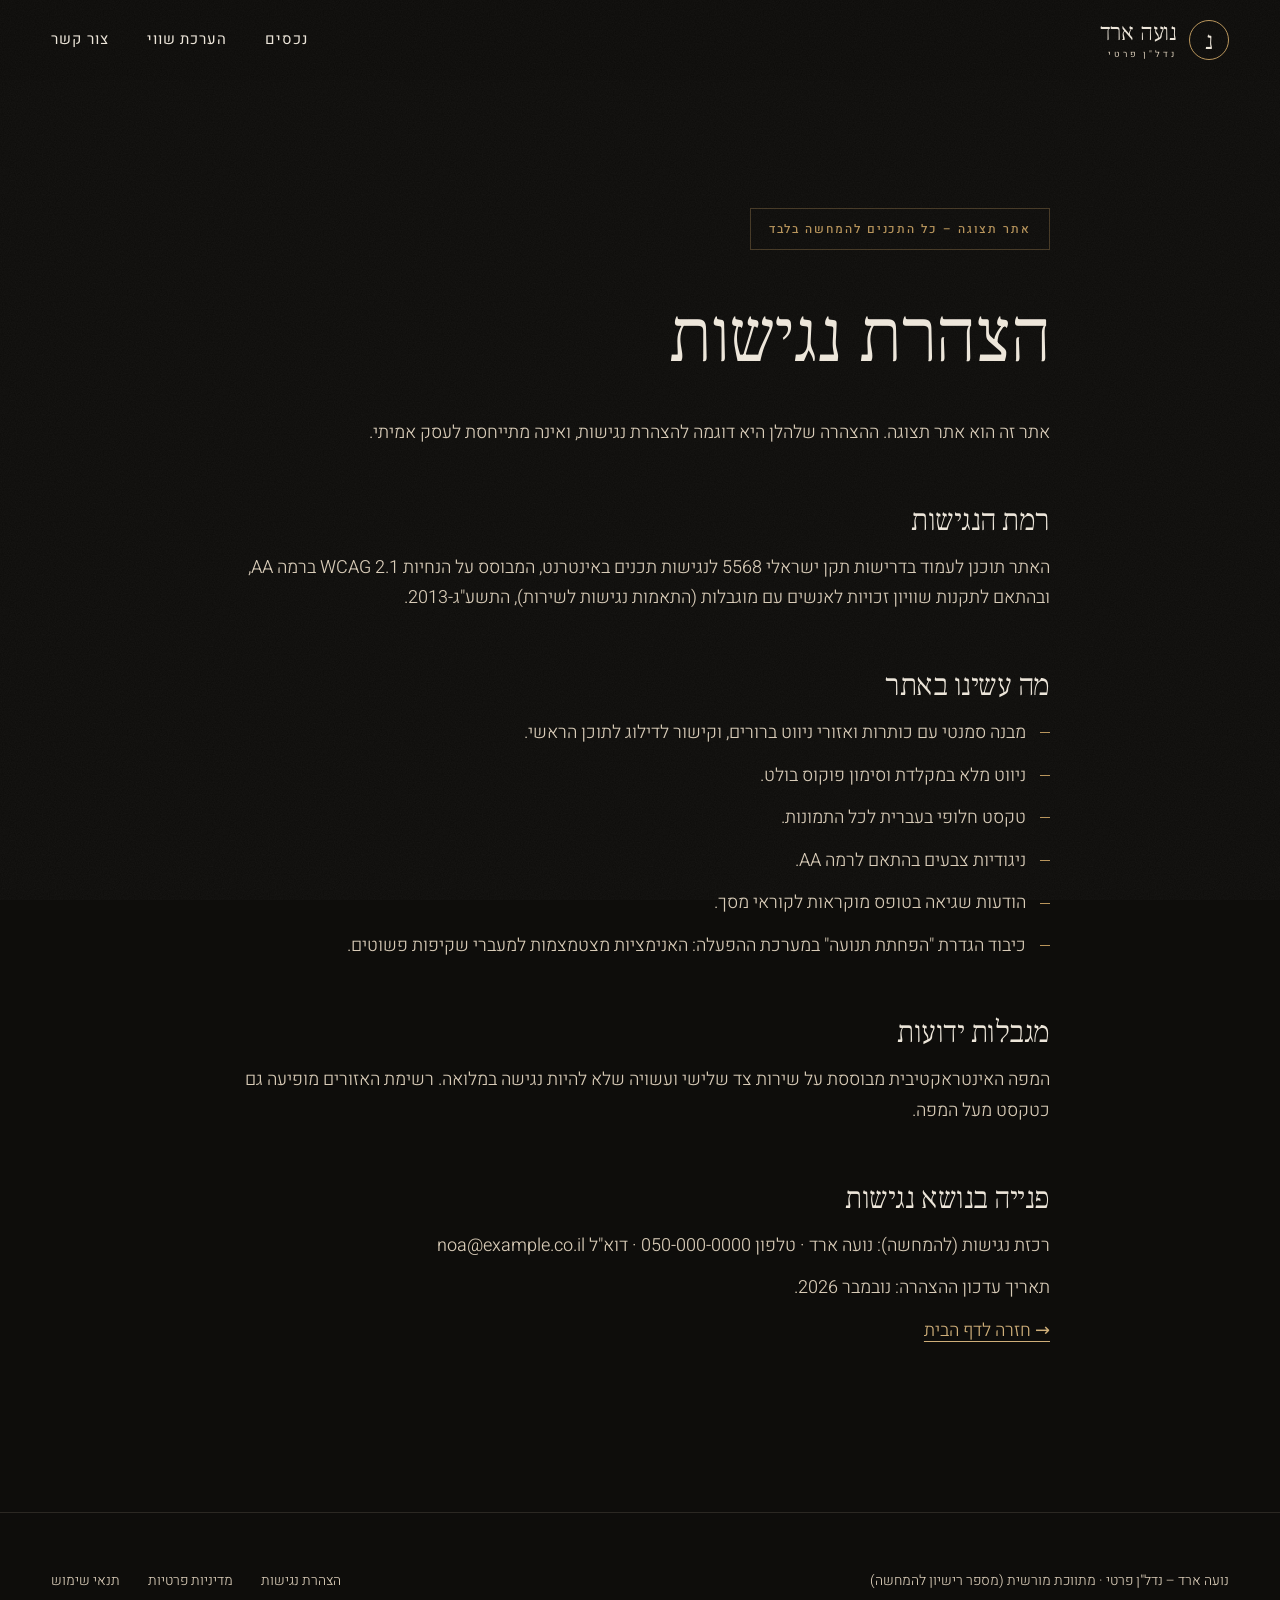
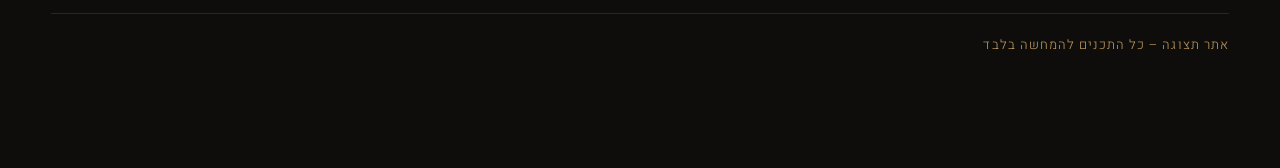
==== commit 78de1a1a: "Round 2: tour, finale, credit, logo, ink headings, marquee, Sharon section, mobile hero, property ga" ====
--- a/accessibility.html
+++ b/accessibility.html
@@ -16,7 +16,7 @@
   <a class="skip-link" href="#main">דילוג לתוכן הראשי</a>
   <header class="site-header">
     <div class="site-header__inner">
-      <a class="logo" href="index.html">נועה ארד</a>
+      <a class="logo" href="index.html"><svg class="logo__mark" viewBox="0 0 40 40" aria-hidden="true" focusable="false"><circle class="logo__ring" cx="20" cy="20" r="19.5"/><text x="20" y="28.5" text-anchor="middle" font-size="25">נ</text></svg><span class="logo__text"><span class="logo__name">נועה ארד</span><span class="logo__tag">נדל"ן פרטי</span></span></a>
       <nav class="site-nav" aria-label="ניווט ראשי">
         <ul>
           <li><a href="index.html#listings">נכסים</a></li>
--- a/css/style.css
+++ b/css/style.css
@@ -115,11 +115,11 @@
   clip-path: inset(0);
 }
 .preloader__inner { display: grid; justify-items: center; gap: 28px; }
-.preloader__name {
-  font-family: var(--font-serif); font-weight: 300;
-  font-size: clamp(34px, 5vw, 64px); line-height: 1; letter-spacing: -0.01em;
-  color: var(--text);
-}
+.preloader__name { display: grid; justify-items: center; gap: 22px; color: var(--text); }
+.pre__mark { width: 76px; height: 76px; }
+.pre__text { display: grid; justify-items: center; gap: 10px; }
+.pre__word { font: 300 clamp(34px, 5vw, 56px)/1 var(--font-serif); letter-spacing: -0.01em; }
+.pre__tag { font: 400 11px/1 var(--font-sans); letter-spacing: .32em; color: var(--sand); }
 .preloader__line { position: relative; display: block; width: min(220px, 50vw); height: 1px; background: rgba(184,148,90,.22); }
 .preloader__fill { position: absolute; inset: 0; background: var(--gold); transform: scaleX(0); transform-origin: right center; }
 
@@ -163,6 +163,26 @@
   transform-origin: right center;   /* draws from inline-start in RTL */
   margin-block-start: 40px;
 }
+
+/* ---------- City marquee (decorative) ---------- */
+.marquee { overflow: hidden; padding-block: clamp(32px, 6vw, 88px); background: var(--ink); user-select: none; }
+.marquee__track { display: flex; width: max-content; will-change: transform; }
+.marquee__group { display: flex; flex: none; align-items: center; white-space: nowrap; }
+.marquee__group span {
+  font: 300 clamp(80px, 14vw, 220px)/1.15 var(--font-serif);
+  color: transparent; -webkit-text-stroke: 1px rgba(184, 148, 90, .35);
+}
+.marquee__group i {
+  flex: none; width: clamp(14px, 2.2vw, 34px); height: clamp(14px, 2.2vw, 34px); border-radius: 50%;
+  background: var(--gold); margin-inline: clamp(24px, 3.6vw, 56px);
+}
+
+/* "Ink fill" headings (class added by JS only, so reduced motion shows plain headings) */
+.ink-head::after {
+  content: ''; display: block; width: 64px; height: 1px; margin-block-start: .35em;
+  background: var(--accent); transform-origin: right center; transform: scaleX(var(--rule, 0));
+}
+.ink-word { display: inline-block; will-change: opacity; }
 
 .section-head { margin-block-end: clamp(56px, 7vw, 104px); }
 .section-head h2 { max-width: 14ch; }
@@ -238,11 +258,15 @@
   display: flex; align-items: center; justify-content: space-between; gap: 24px;
 }
 .logo {
-  display: inline-flex; align-items: baseline; gap: 10px;
-  font-family: var(--font-serif); font-weight: 300; font-size: 26px; line-height: 1;
-  color: var(--text); text-decoration: none; letter-spacing: -0.01em;
-}
-.logo::after { content: ''; width: 6px; height: 6px; border-radius: 50%; background: var(--gold); transform: translateY(-2px); }
+  display: inline-flex; align-items: center; gap: 12px;
+  color: var(--text); text-decoration: none;
+}
+.logo__mark, .pre__mark { width: 40px; height: 40px; flex: none; display: block; }
+.logo__mark text, .pre__mark text { font-family: var(--font-serif); font-weight: 300; fill: currentColor; }
+.logo__ring, .pre__ring { fill: none; stroke: var(--gold); stroke-width: 1; vector-effect: non-scaling-stroke; }
+.logo__text { display: grid; gap: 5px; }
+.logo__name { font: 300 24px/1 var(--font-serif); letter-spacing: -0.01em; }
+.logo__tag { font: 400 9px/1 var(--font-sans); letter-spacing: .32em; color: var(--sand); }
 .site-nav ul { display: flex; gap: clamp(18px, 3vw, 48px); }
 .site-nav a {
   position: relative; display: inline-block; padding-block: 8px;
@@ -255,8 +279,10 @@
 }
 .site-nav a:hover::after, .site-nav a:focus-visible::after { transform: scaleX(1); }
 @media (max-width: 479px) {
-  .logo { font-size: 21px; }
-  .logo::after { display: none; }
+  .logo { gap: 9px; }
+  .logo__mark { width: 32px; height: 32px; }
+  .logo__name { font-size: 20px; }
+  .logo__tag { display: none; }   /* too small to read here; the monogram + name carry it */
   .site-nav ul { gap: 16px; }
   .site-nav a { font-size: 14px; letter-spacing: 0; }
 }
@@ -268,6 +294,10 @@
 .hero__stage { position: relative; height: 100%; overflow: hidden; }
 .hero__layer { position: absolute; inset: 0; }
 .hero__layer--hall { visibility: hidden; }
+/* Portrait screens get entrance-door-mobile.jpg (see <picture> in index.html): match its placeholder. */
+@media (max-aspect-ratio: 4/5) {
+  .hero__layer--door { background-image: url(../images/opt/entrance-door-mobile-lqip.webp) !important; }
+}
 .hero__layer--hall img { transform-origin: center center; }
 .hero__title .word-mask, .hero__title > div { padding-block: .08em; }
 .hero__layer--door::after {
@@ -385,6 +415,10 @@
 .tour__caption h3 { font-size: clamp(40px, 5.4vw, 88px); line-height: 1; letter-spacing: -0.02em; margin-block-end: 18px; color: var(--text); }
 .tour__caption p:not(.label) { font-size: clamp(17px, 1.4vw, 21px); color: var(--text); max-width: 32ch; }
 .tour__caption .btn { margin-block-start: 36px; }
+@media (max-width: 1023.98px) {
+  /* Clear of the floating WhatsApp button zone (bottom 80px), even though the button hides over the tour. */
+  .tour__caption { inset-block-end: max(104px, 12vh); }
+}
 
 /* Desktop horizontal mode is switched on by JS (phase 4) */
 .tour.is-horizontal .tour__track { display: flex; width: max-content; }
@@ -399,12 +433,12 @@
 .tour.is-horizontal .tour__hud { display: flex; }
 .tour__current { color: var(--gold); }
 .tour__progress { position: relative; flex: 1; height: 1px; background: rgba(237,230,218,.2); }
-.tour__progress-bar { position: absolute; inset: 0; background: var(--gold); transform-origin: right center; transform: scaleX(.25); }
+.tour__progress-bar { position: absolute; inset: 0; background: var(--gold); transform-origin: right center; transform: scaleX(.3333)   /* 1 of 3 panels; JS updates it */; }
 
 /* =========================================================
    4. Listings
    ========================================================= */
-.listings, .sold, .map-section, .testimonials, .valuation { padding-block: var(--section-pad); }
+.listings, .sold, .map-section, .valuation { padding-block: var(--section-pad); }
 .sold { padding-block-start: 0; }
 
 .card { position: relative; }
@@ -454,10 +488,19 @@
 }
 
 .listings__grid { display: grid; gap: 72px var(--col-gap); }
-@media (min-width: 768px) { .listings__grid { grid-template-columns: repeat(2, minmax(0, 1fr)); } }
-@media (min-width: 1200px) {
+/* Mobile 1 column · tablet 2 · desktop (≥1024px) 3 in one row. */
+@media (min-width: 768px) {
+  .listings__grid { grid-template-columns: repeat(2, minmax(0, 1fr)); }
+  /* Odd count on 2 columns: the last card spans the row instead of sitting alone half-width. */
+  .listings__grid > .card:last-child:nth-child(odd) { grid-column: 1 / -1; }
+  .listings__grid > .card:last-child:nth-child(odd) .card__media { aspect-ratio: 21 / 9; }
+}
+@media (min-width: 1024px) {
   .listings__grid { grid-template-columns: repeat(3, minmax(0, 1fr)); align-items: start; }
-  .listings__grid > .card:nth-child(3n+2) { margin-block-start: 96px; }  /* gentle stagger */
+  /* Back to normal cells: a 3-column row has no orphan to fix (that was a 2-column rule). */
+  .listings__grid > .card:last-child:nth-child(odd) { grid-column: auto; }
+  .listings__grid > .card:last-child:nth-child(odd) .card__media { aspect-ratio: 4 / 3; }
+  .listings__grid > .card:nth-child(3n+2) { margin-block-start: 96px; }  /* gentle stagger on the middle card */
 }
 
 .load-error { color: var(--error); }
@@ -509,9 +552,15 @@
 .map-section { background: var(--ink-2); }
 .map {
   position: relative;
-  height: clamp(440px, 68vh, 720px);
+  height: 300px;
   background: #0b0a09;
-  border: 1px solid var(--line);
+  border: 1px solid var(--line);      /* hairline frame */
+}
+.sharon__grid { display: grid; gap: 40px; }
+.sharon__grid .map { order: -1; }     /* phones: map above the quote */
+@media (min-width: 1024px) {
+  .sharon__grid { grid-template-columns: minmax(0, 1fr) minmax(0, 45%); gap: var(--col-gap); align-items: center; }
+  .sharon__grid .map { order: 0; height: 520px; }
 }
 .map.leaflet-container { background: #0b0a09; font-family: var(--font-sans); }
 /* OpenStreetMap tiles turned into a warm dark map (used while CARTO needs an API key) */
@@ -547,6 +596,18 @@
   0%   { transform: scale(.35); opacity: .9; }
   100% { transform: scale(1.6); opacity: 0; }
 }
+.gold-marker--feature .gold-marker__dot { inset: 6px; }
+.gold-marker__ring { position: absolute; inset: 0; border-radius: 50%; border: 1px solid var(--gold); box-shadow: 0 0 0 2px rgba(14,13,11,.6); }
+.gold-marker::after {
+  content: ''; position: absolute; inset: -4px; border-radius: 50%;
+  background: radial-gradient(circle, rgba(207,175,122,.75), rgba(207,175,122,0) 70%);
+  opacity: 0; pointer-events: none;
+}
+.gold-marker.is-pulsing::after { animation: marker-burst 1.1s var(--ease-out) 2; }
+@keyframes marker-burst {
+  0%   { transform: scale(.4); opacity: .95; }
+  100% { transform: scale(3.2); opacity: 0; }
+}
 .map-popup .leaflet-popup-content-wrapper {
   background: var(--ink); color: var(--text);
   border: 1px solid var(--line); border-radius: 0; box-shadow: 0 18px 40px rgba(0,0,0,.45);
@@ -560,29 +621,18 @@
 /* =========================================================
    7. Testimonials
    ========================================================= */
-.testimonials { text-align: center; }
-.testimonials::before {
-  content: ''; display: block; width: 1px; height: clamp(56px, 8vw, 96px); margin: 0 auto clamp(48px, 6vw, 80px);
-  background: linear-gradient(to bottom, rgba(184,148,90,0), var(--gold));
-}
+.testimonials { min-width: 0; }
 .testimonials__stage { display: grid; }
-.testimonial {
-  grid-area: 1 / 1;
-  margin: 0;
-  opacity: 0; visibility: hidden;
-  transition: opacity .9s var(--ease-out), visibility 0s linear .9s;
-}
-.testimonial.is-active { opacity: 1; visibility: visible; transition: opacity .9s var(--ease-out) .15s, visibility 0s; }
+.testimonial { grid-area: 1 / 1; margin: 0; opacity: 0; visibility: hidden; }   /* swapped by JS; never cross-fades, so quotes cannot overlap */
+.testimonial.is-active { opacity: 1; visibility: visible; }
 .testimonial blockquote { margin: 0; }
 .testimonial blockquote p {
   font-family: var(--font-serif); font-weight: 300;
-  font-size: clamp(30px, 4.2vw, 64px); line-height: 1.22; letter-spacing: -0.01em;
-  color: var(--text);
-  max-width: 22ch; margin-inline: auto;      /* ch of the quote font, not the body font */
-}
-@media (min-width: 1024px) { .testimonial blockquote p { max-width: 28ch; } }
-.testimonial figcaption { margin-block-start: 40px; color: var(--gold); font-size: 14px; font-weight: 500; letter-spacing: .16em; }
-.testimonials__dots { display: flex; justify-content: center; gap: 6px; margin-block-start: 56px; }
+  font-size: clamp(28px, 3.1vw, 48px); line-height: 1.25; letter-spacing: -0.01em;
+  color: var(--text); max-width: 22ch;
+}
+.testimonial figcaption { margin-block-start: 32px; color: var(--gold); font-size: 14px; font-weight: 500; letter-spacing: .16em; }
+.testimonials__dots { display: flex; gap: 6px; margin-block-start: 40px; margin-inline-start: -10px; }
 .testimonials__dots button {
   position: relative; width: 36px; height: 36px; padding: 0;
   border: 0; background: none; cursor: pointer;
@@ -668,10 +718,18 @@
 .finale__media { position: absolute; inset: 0; z-index: -1; }
 .finale__media::after {
   content: ''; position: absolute; inset: 0;
-  background: linear-gradient(to top, var(--ink) 0%, rgba(14,13,11,.7) 30%, rgba(14,13,11,.15) 65%, rgba(14,13,11,.35) 100%);
-}
-.finale__content { text-align: center; padding-block: 30vh clamp(64px, 10vh, 120px); }
-.finale__title { font-size: clamp(48px, 8vw, 136px); max-width: 12ch; margin: 0 auto clamp(40px, 5vw, 64px); color: var(--text); }
+  /* Only a bottom fade into the footer. The text gets its own shade (.finale__content::before),
+     so the sunset sky and the warm windows stay untouched. */
+  background: linear-gradient(to top, rgba(14,13,11,.94) 0%, rgba(14,13,11,.5) 14%, rgba(14,13,11,0) 34%);
+}
+.finale__content { position: relative; text-align: center; margin-block-start: 30vh; padding-block-end: clamp(64px, 10vh, 120px); }
+/* A soft shade that follows the text block on every screen size (WCAG AA behind the headline). */
+.finale__content::before {
+  content: ''; position: absolute; z-index: -1; inset: -16% -22% 0;
+  background: radial-gradient(closest-side, rgba(14,13,11,.8) 0%, rgba(14,13,11,.72) 45%, rgba(14,13,11,.38) 75%, rgba(14,13,11,0) 100%);
+  pointer-events: none;
+}
+.finale__title { font-size: clamp(48px, 8vw, 136px); max-width: 12ch; margin: 0 auto clamp(40px, 5vw, 64px); color: var(--text); text-shadow: 0 2px 28px rgba(14,13,11,.55); }
 .finale__details {
   margin-block-start: clamp(40px, 5vw, 64px);
   display: flex; flex-wrap: wrap; justify-content: center; gap: 6px 14px;
@@ -701,11 +759,31 @@
 .site-footer__links a:hover { color: var(--gold-soft); text-decoration: underline; }
 .site-footer__demo { color: var(--gold); font-size: 13px; letter-spacing: .08em; }
 
+/* "Built by" credit (footer row + finale line) */
+.built-by { font-size: 13px; font-weight: 300; line-height: 1.6; color: var(--sand); }
+.built-by a { color: inherit; text-decoration: none; display: inline-block; }
+.built-by__text {
+  background: linear-gradient(var(--gold), var(--gold)) no-repeat right bottom / 0 1px;
+  padding-block-end: 2px;
+  transition: background-size .6s var(--ease-out);
+}
+.built-by a:hover .built-by__text, .built-by a:focus-visible .built-by__text { background-size: 100% 1px; }
+.built-by__arrow { color: var(--gold); display: inline-block; transition: transform .4s var(--ease-out); }
+.built-by a:hover .built-by__arrow { transform: translateX(-4px); }
+.built-by--footer { padding-block-start: 20px; border-block-start: 1px solid var(--line-faint); }
+.built-by--footer, .built-by--finale { text-align: center; }
+.built-by--finale { margin-block-start: clamp(28px, 4vw, 44px); text-shadow: 0 1px 12px rgba(14,13,11,.6); }
+@media (min-width: 1024px) { .built-by--footer { grid-column: 1 / -1; } }
+@media (prefers-reduced-motion: reduce) { .built-by__text, .built-by__arrow { transition: none; } }
+
 /* =========================================================
    Floating WhatsApp
    ========================================================= */
+/* Phones/tablets: bottom-LEFT (inline-end). Right-aligned Hebrew lines start at the right edge and
+   rarely reach the left one, so this corner is almost always free of text (measured: 2 of 56 scroll
+   stops had text there, versus 15 on the right). Desktop keeps the inline-start corner (below). */
 .wa-float {
-  position: fixed; inset-block-end: max(20px, env(safe-area-inset-bottom)); inset-inline-start: 20px; z-index: 90;
+  position: fixed; inset-block-end: max(20px, env(safe-area-inset-bottom)); inset-inline-end: 20px; z-index: 90;
   width: 60px; height: 60px; border-radius: 50%;
   display: grid; place-items: center;
   background: var(--gold); color: var(--ink);
@@ -717,7 +795,7 @@
 .js .wa-float { opacity: 0; visibility: hidden; transform: scale(.6); transition: opacity .6s var(--ease-out), transform .8s var(--ease-out), visibility 0s linear .6s, background-color .4s; }
 .js .wa-float.is-visible { opacity: 1; visibility: visible; transform: scale(1); transition: opacity .6s var(--ease-out), transform .8s var(--ease-out), visibility 0s, background-color .4s; }
 .js .wa-float.is-visible:hover { transform: scale(1.06); }
-@media (min-width: 1024px) { .wa-float { inset-block-end: 32px; inset-inline-start: 32px; width: 64px; height: 64px; } }
+@media (min-width: 1024px) { .wa-float { inset-block-end: 32px; inset-inline-start: 32px; inset-inline-end: auto; width: 64px; height: 64px; } }
 
 /* =========================================================
    Simple text pages (accessibility / privacy / terms)
@@ -922,12 +1000,8 @@
   .motion .card__px { inset-block: -9%; }
 }
 
-/* Dawn: testimonials + valuation share one tweened theme */
+/* Dawn: the valuation section tweens from night to day */
 .dawn.is-dawn { background: var(--bg); color: var(--fg-2); }
-.dawn.is-dawn .testimonial blockquote p { color: var(--fg); }
-.dawn.is-dawn .testimonial figcaption { color: var(--accent); }
-.dawn.is-dawn .testimonials__dots button::after { border-color: var(--accent); }
-.dawn.is-dawn .testimonials__dots button[aria-selected="true"]::after { background: var(--accent); }
 .dawn.is-dawn .btn { --btn-fg-hover: var(--bg); }
 .dawn.is-dawn .btn--ghost { --btn-fg-hover: var(--accent); }
 .dawn.is-dawn :focus-visible { outline-color: var(--accent); }
@@ -1006,6 +1080,7 @@
 }
 .reduce-motion .hero__scroll-line::after { transform: none; }              /* static gold line instead of the pulse */
 .reduce-motion .gold-marker__pulse { display: none; }
+.reduce-motion .testimonial { transition: none !important; }                /* instant swap: quotes never cross-fade */
 .reduce-motion .phero__media img,
 .reduce-motion .phero__content > *,
 .reduce-motion .pinfo > *,
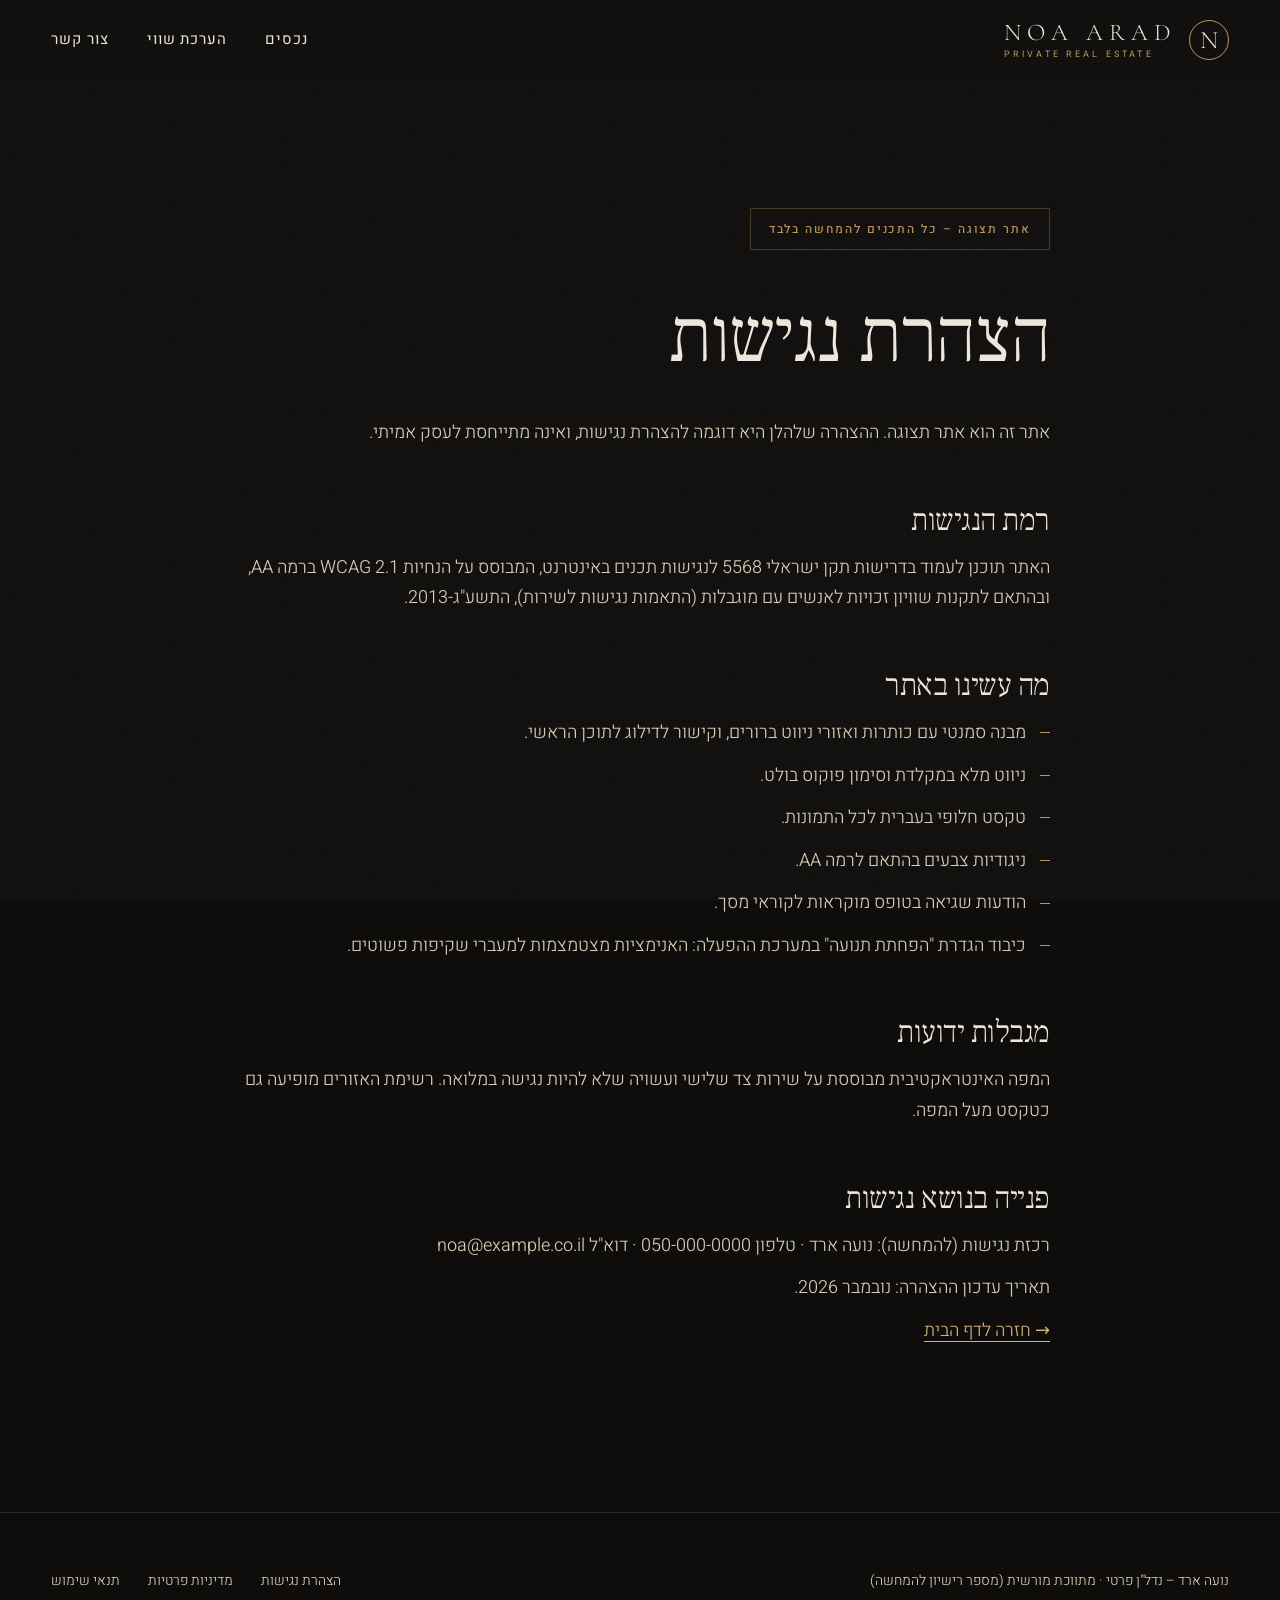
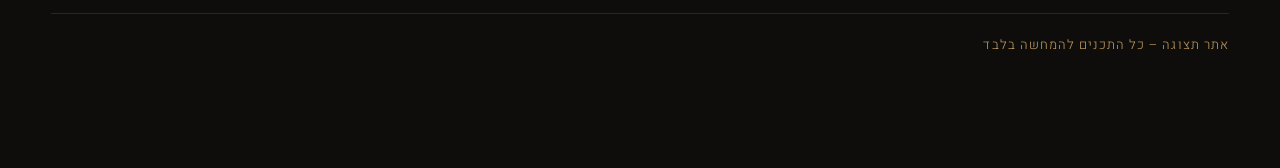
==== commit 1fa86e95: "English accents (wordmark, hero, eyebrows) and scrubbed scroll fade for static text Co-Authored-By: " ====
--- a/accessibility.html
+++ b/accessibility.html
@@ -9,14 +9,14 @@
   <link rel="icon" href="favicon.svg" type="image/svg+xml">
   <link rel="preconnect" href="https://fonts.googleapis.com">
   <link rel="preconnect" href="https://fonts.gstatic.com" crossorigin>
-  <link rel="stylesheet" href="https://fonts.googleapis.com/css2?family=Frank+Ruhl+Libre:wght@300;500&family=Heebo:wght@300;400;500&display=swap">
+  <link rel="stylesheet" href="https://fonts.googleapis.com/css2?family=Cormorant+Garamond:wght@300&family=Frank+Ruhl+Libre:wght@300;500&family=Heebo:wght@300;400;500&display=swap">
   <link rel="stylesheet" href="css/style.css">
 </head>
 <body>
   <a class="skip-link" href="#main">דילוג לתוכן הראשי</a>
   <header class="site-header">
     <div class="site-header__inner">
-      <a class="logo" href="index.html"><svg class="logo__mark" viewBox="0 0 40 40" aria-hidden="true" focusable="false"><circle class="logo__ring" cx="20" cy="20" r="19.5"/><text x="20" y="28.5" text-anchor="middle" font-size="25">נ</text></svg><span class="logo__text"><span class="logo__name">נועה ארד</span><span class="logo__tag">נדל"ן פרטי</span></span></a>
+      <a class="logo" href="index.html"><svg class="logo__mark" viewBox="0 0 40 40" aria-hidden="true" focusable="false"><circle class="logo__ring" cx="20" cy="20" r="19.5"/><text x="20" y="28" text-anchor="middle" font-size="25">N</text></svg><span class="logo__text" lang="en" dir="ltr"><span class="logo__name">NOA ARAD</span><span class="logo__tag">PRIVATE REAL ESTATE</span></span></a>
       <nav class="site-nav" aria-label="ניווט ראשי">
         <ul>
           <li><a href="index.html#listings">נכסים</a></li>
--- a/css/style.css
+++ b/css/style.css
@@ -19,6 +19,7 @@
   --error: #E8A48F;
   --error-on-cream: #A1381F;
 
+  --font-display: 'Cormorant Garamond', 'Frank Ruhl Libre', Georgia, serif;
   --font-serif: 'Frank Ruhl Libre', 'David', 'Times New Roman', serif;
   --font-sans: 'Heebo', system-ui, -apple-system, 'Segoe UI', Arial, sans-serif;
 
@@ -118,8 +119,8 @@
 .preloader__name { display: grid; justify-items: center; gap: 22px; color: var(--text); }
 .pre__mark { width: 76px; height: 76px; }
 .pre__text { display: grid; justify-items: center; gap: 10px; }
-.pre__word { font: 300 clamp(34px, 5vw, 56px)/1 var(--font-serif); letter-spacing: -0.01em; }
-.pre__tag { font: 400 11px/1 var(--font-sans); letter-spacing: .32em; color: var(--sand); }
+.pre__word { font: 300 clamp(30px, 5vw, 56px)/1 var(--font-display); letter-spacing: .25em; margin-inline-end: -.25em; text-transform: uppercase; }
+.pre__tag { font: 400 9px/1 var(--font-sans); letter-spacing: .35em; margin-inline-end: -.35em; color: var(--gold); }
 .preloader__line { position: relative; display: block; width: min(220px, 50vw); height: 1px; background: rgba(184,148,90,.22); }
 .preloader__fill { position: absolute; inset: 0; background: var(--gold); transform: scaleX(0); transform-origin: right center; }
 
@@ -165,11 +166,21 @@
 }
 
 /* ---------- City marquee (decorative) ---------- */
-.marquee { overflow: hidden; padding-block: clamp(32px, 6vw, 88px); background: var(--ink); user-select: none; }
+.marquee { overflow: hidden; padding-block: 32px; background: var(--ink); user-select: none; }
+@media (min-width: 768px) { .marquee { padding-block: 48px; } }
+/* Band: two full-width gold hairlines (drawn from the centre by JS via --line; static without JS) */
+.marquee__band { position: relative; padding-block: 24px; }
+.marquee__band::before, .marquee__band::after {
+  content: ''; position: absolute; inset-inline: 0; height: 1px;
+  background: rgba(184, 148, 90, .4);
+  transform-origin: center; transform: scaleX(var(--line, 1));
+}
+.marquee__band::before { inset-block-start: 0; }
+.marquee__band::after { inset-block-end: 0; }
 .marquee__track { display: flex; width: max-content; will-change: transform; }
 .marquee__group { display: flex; flex: none; align-items: center; white-space: nowrap; }
 .marquee__group span {
-  font: 300 clamp(80px, 14vw, 220px)/1.15 var(--font-serif);
+  font: 300 clamp(56px, 9vw, 140px)/1.1 var(--font-serif);
   color: transparent; -webkit-text-stroke: 1px rgba(184, 148, 90, .35);
 }
 .marquee__group i {
@@ -262,11 +273,11 @@
   color: var(--text); text-decoration: none;
 }
 .logo__mark, .pre__mark { width: 40px; height: 40px; flex: none; display: block; }
-.logo__mark text, .pre__mark text { font-family: var(--font-serif); font-weight: 300; fill: currentColor; }
+.logo__mark text, .pre__mark text { font-family: var(--font-display); font-weight: 300; fill: currentColor; }
 .logo__ring, .pre__ring { fill: none; stroke: var(--gold); stroke-width: 1; vector-effect: non-scaling-stroke; }
 .logo__text { display: grid; gap: 5px; }
-.logo__name { font: 300 24px/1 var(--font-serif); letter-spacing: -0.01em; }
-.logo__tag { font: 400 9px/1 var(--font-sans); letter-spacing: .32em; color: var(--sand); }
+.logo__name { font: 300 24px/1 var(--font-display); letter-spacing: .25em; text-transform: uppercase; }
+.logo__tag { font: 400 9px/1 var(--font-sans); letter-spacing: .35em; text-transform: uppercase; color: var(--gold); }
 .site-nav ul { display: flex; gap: clamp(18px, 3vw, 48px); }
 .site-nav a {
   position: relative; display: inline-block; padding-block: 8px;
@@ -280,11 +291,11 @@
 .site-nav a:hover::after, .site-nav a:focus-visible::after { transform: scaleX(1); }
 @media (max-width: 479px) {
   .logo { gap: 9px; }
-  .logo__mark { width: 32px; height: 32px; }
-  .logo__name { font-size: 20px; }
+  .logo__mark { display: none; }   /* no room at 375px: the wordmark carries the brand */
+  .logo__name { font-size: 18px; letter-spacing: .2em; white-space: nowrap; }
   .logo__tag { display: none; }   /* too small to read here; the monogram + name carry it */
   .site-nav ul { gap: 16px; }
-  .site-nav a { font-size: 14px; letter-spacing: 0; }
+  .site-nav a { font-size: 14px; letter-spacing: 0; white-space: nowrap; }
 }
 
 /* =========================================================
@@ -316,9 +327,13 @@
   text-align: center; padding-inline: var(--gutter);
 }
 .hero__title {
-  font-size: clamp(56px, 10vw, 160px);
+  font-family: var(--font-display);
+  font-weight: 300;
+  text-transform: uppercase;
+  font-size: clamp(44px, 10vw, 160px);
   line-height: 1;
-  letter-spacing: -0.025em;
+  letter-spacing: .25em;
+  padding-inline-start: .25em;   /* balances the trailing letter-spacing so the wordmark stays centred */
   color: var(--text);
   text-shadow: 0 2px 40px rgba(14,13,11,.35);
 }
@@ -959,9 +974,6 @@
   .lightbox__nav { inset-block-start: auto; inset-block-end: 64px; translate: none; width: 44px; height: 44px; }
   .lightbox__figure { padding-block-end: 124px; }
 }
-/* The dialog sits in the top layer, above the custom cursor, so the native cursor returns inside it. */
-.has-cursor.lightbox-open, .has-cursor.lightbox-open .lightbox { cursor: auto !important; }
-.has-cursor.lightbox-open .lightbox button { cursor: pointer !important; }
 
 /* =========================================================
    Motion states (phase 4). `.motion` is set on <html> by JS
@@ -1008,32 +1020,6 @@
 
 /* Finale */
 .finale__media img { transform-origin: center 60%; }
-
-/* ---------- Custom cursor (fine pointers only, created by JS) ---------- */
-.cursor-dot, .cursor-ring {
-  position: fixed; inset-block-start: 0; left: 0; z-index: 1500;
-  pointer-events: none; border-radius: 50%;
-  translate: -50% -50%;
-  opacity: 0; transition: opacity .4s;
-}
-.has-cursor.cursor-on .cursor-dot, .has-cursor.cursor-on .cursor-ring { opacity: 1; }
-.cursor-dot { width: 6px; height: 6px; background: var(--gold); }
-.cursor-ring {
-  width: 38px; height: 38px;
-  display: grid; place-items: center;
-  border: 1px solid var(--gold);
-  transition: opacity .4s, width .5s var(--ease-out), height .5s var(--ease-out), background-color .4s, border-color .4s;
-}
-.cursor-ring__label {
-  font: 500 12px/1 var(--font-sans); letter-spacing: .14em; color: var(--ink);
-  opacity: 0; transition: opacity .3s;
-}
-.cursor-ring.is-hover { width: 68px; height: 68px; background: rgba(184, 148, 90, .12); }
-.cursor-ring.is-view { width: 96px; height: 96px; background: var(--gold); }
-.cursor-ring.is-view .cursor-ring__label { opacity: 1; }
-.cursor-ring.is-text { width: 4px; height: 4px; border-color: transparent; }
-.has-cursor.cursor-view .cursor-dot { opacity: 0; }
-.has-cursor, .has-cursor a, .has-cursor button, .has-cursor label, .has-cursor .leaflet-container, .has-cursor .leaflet-interactive { cursor: none !important; }
 
 /* =========================================================
    Phone crops: keep the important part of each photo on screen
